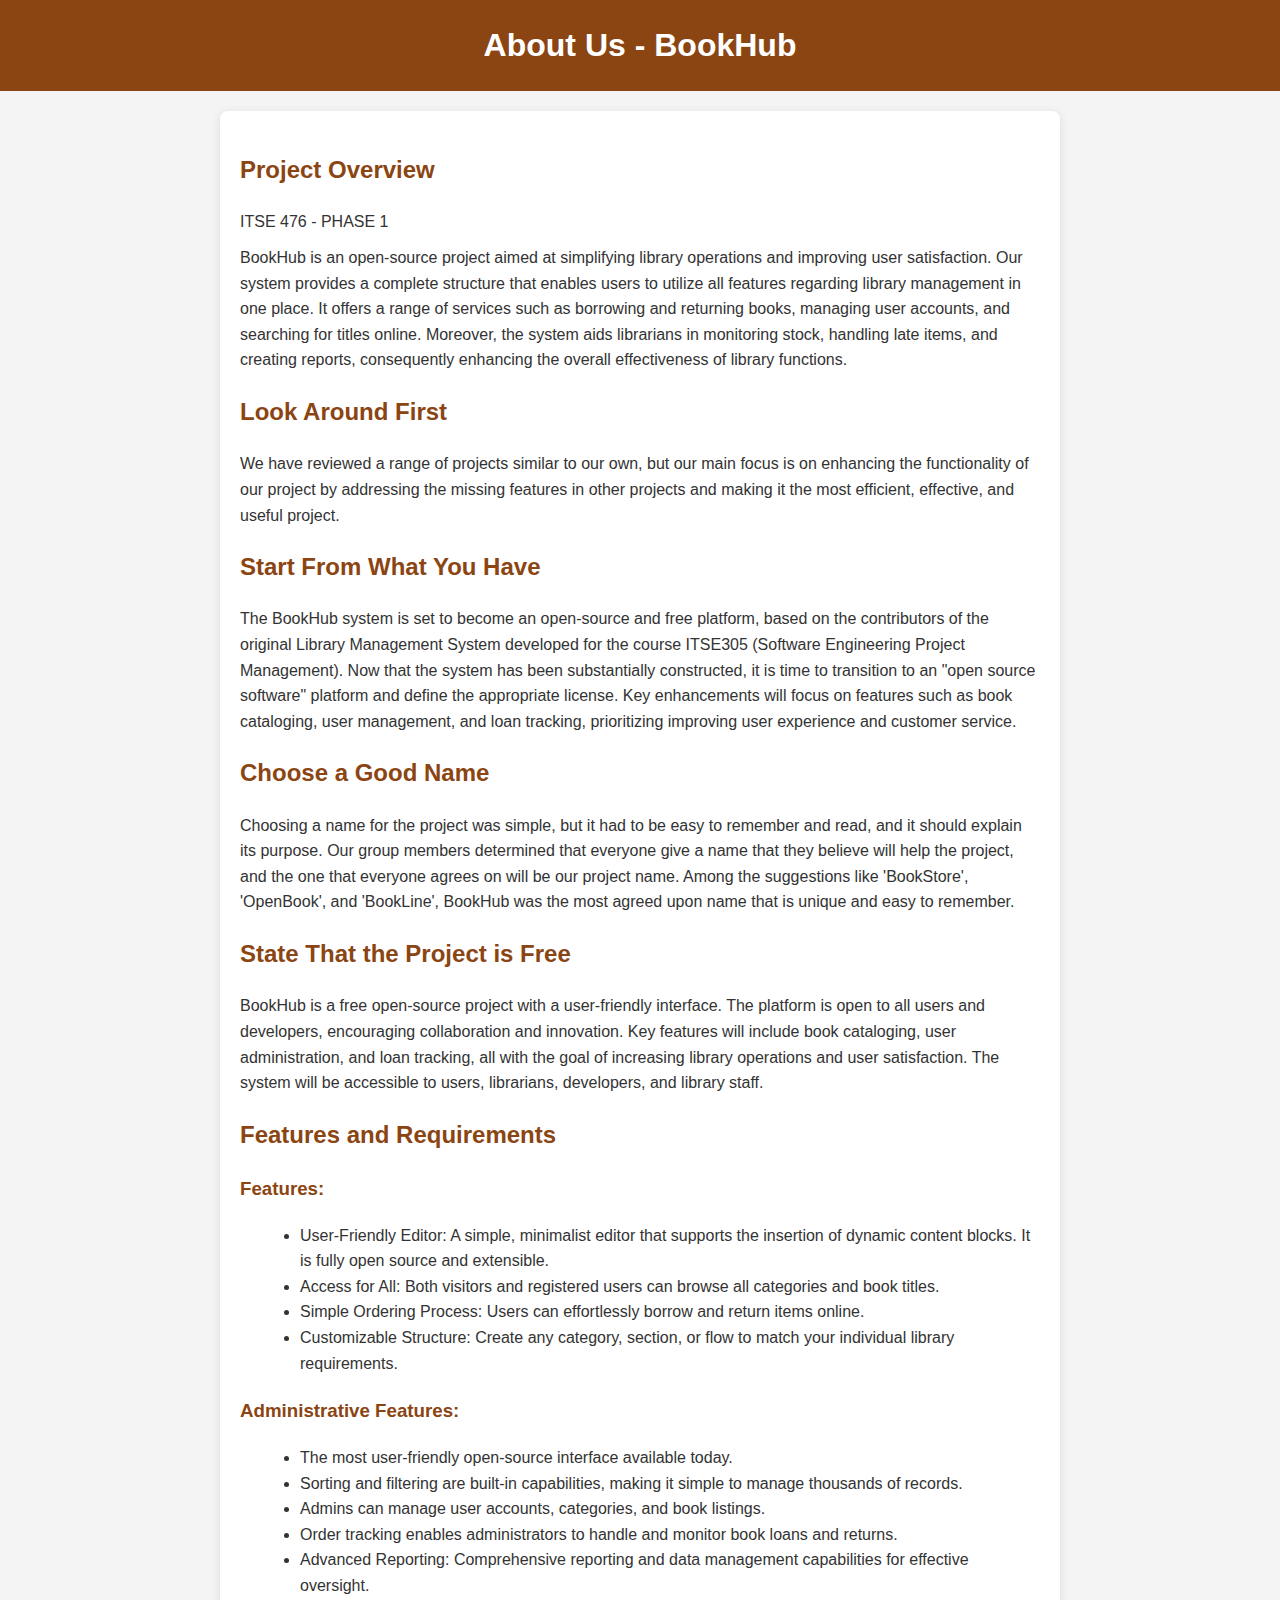
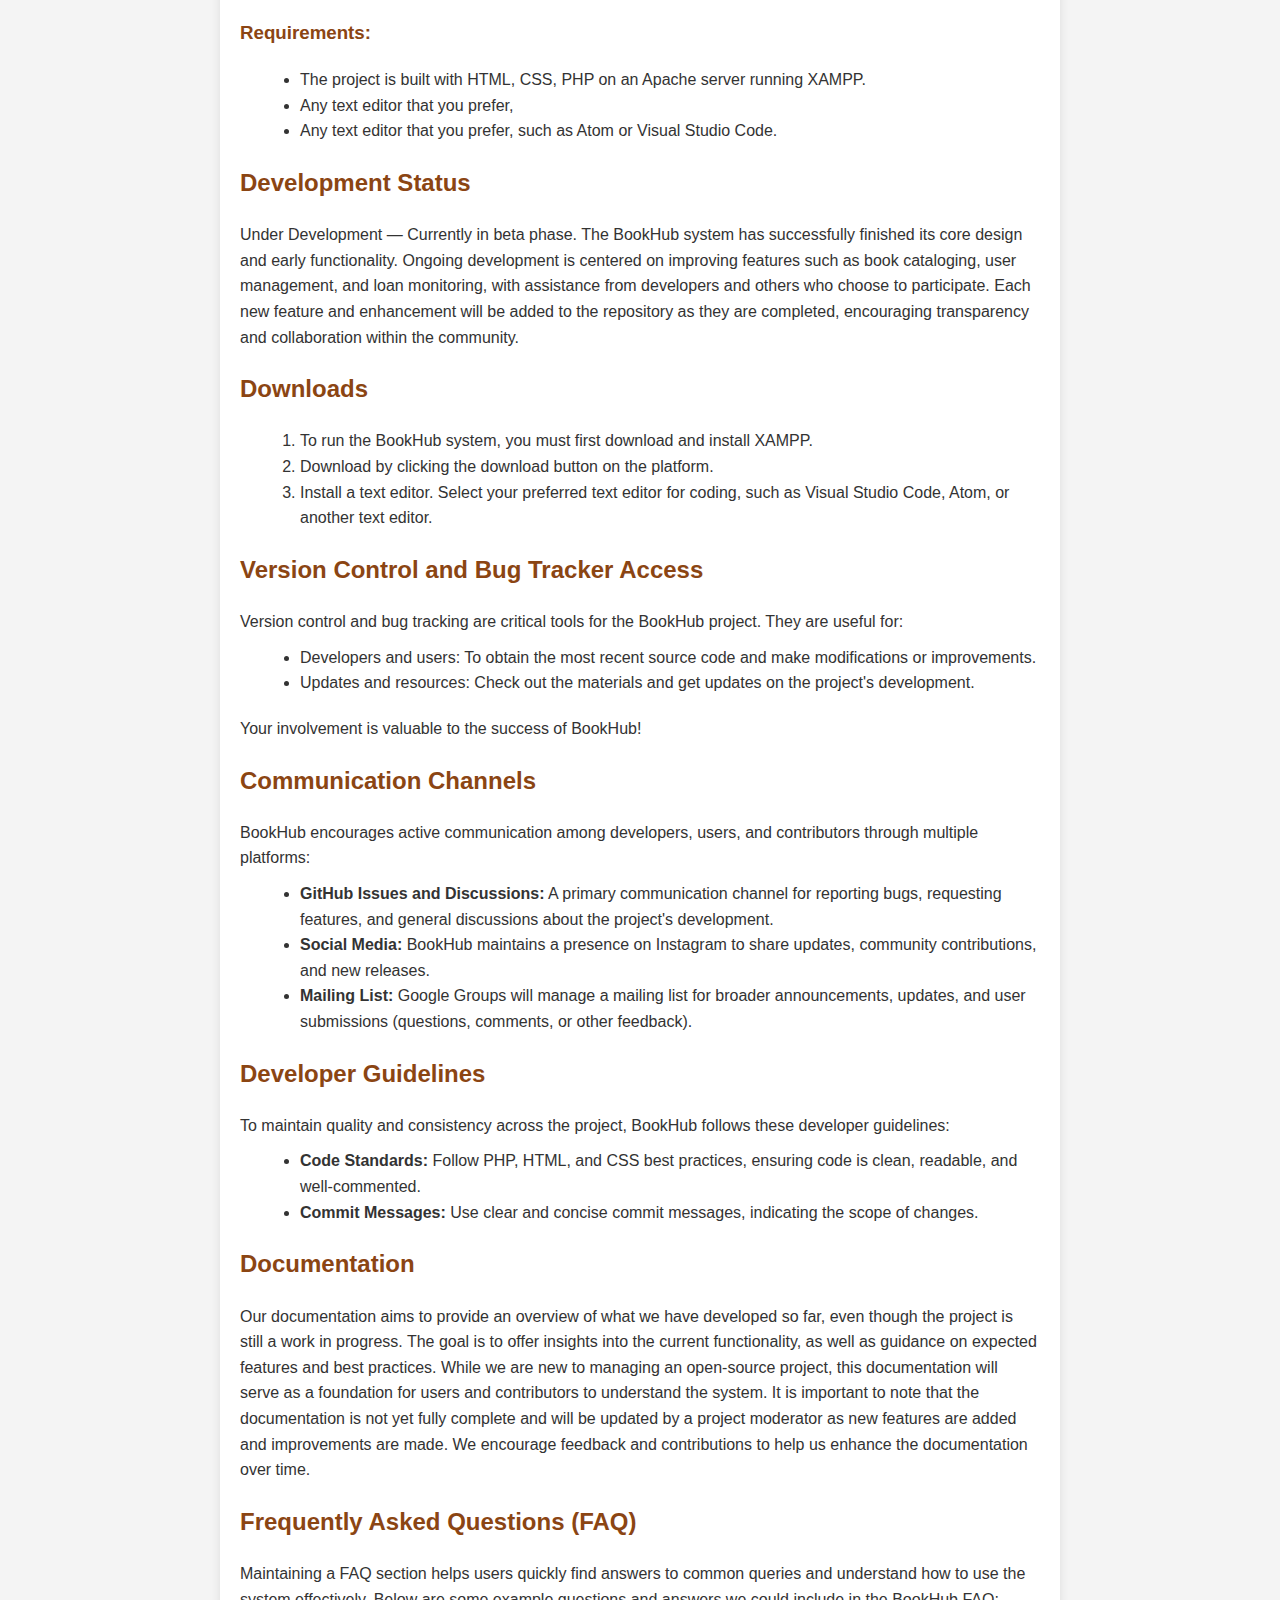
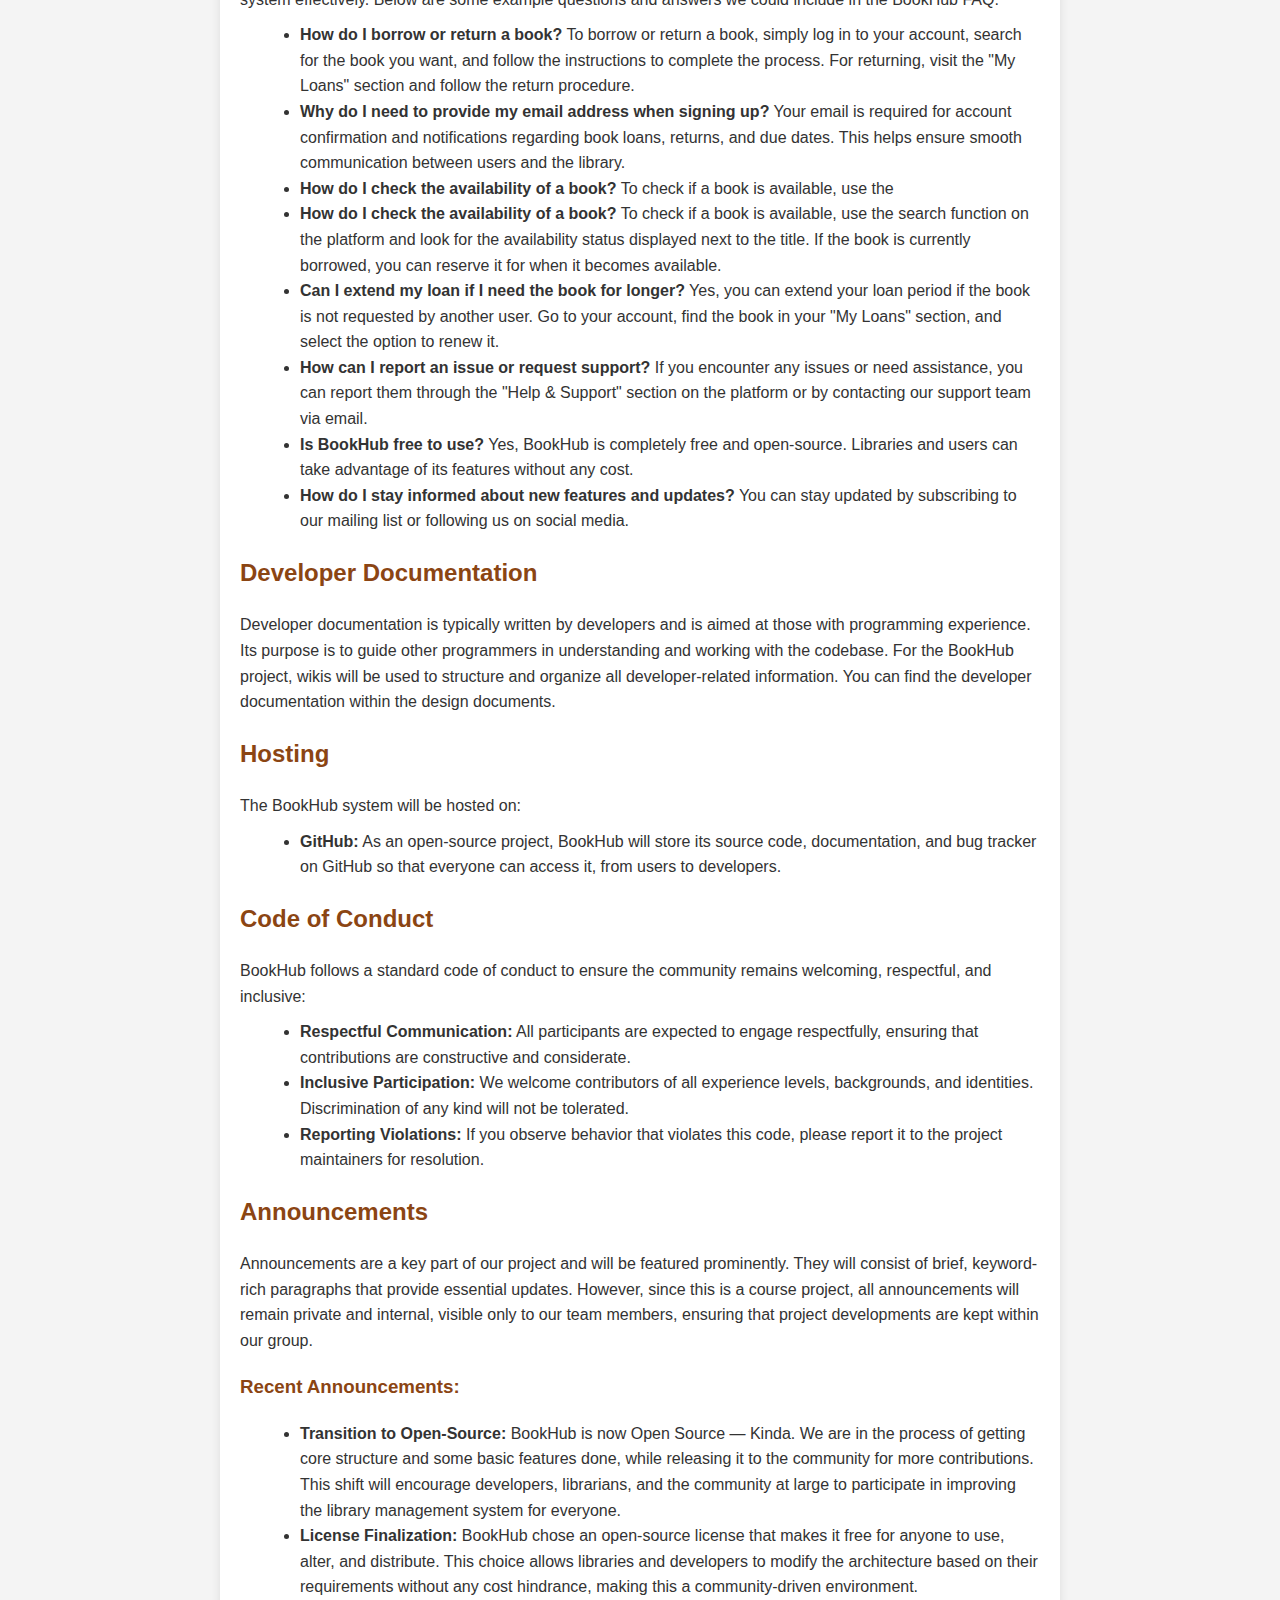
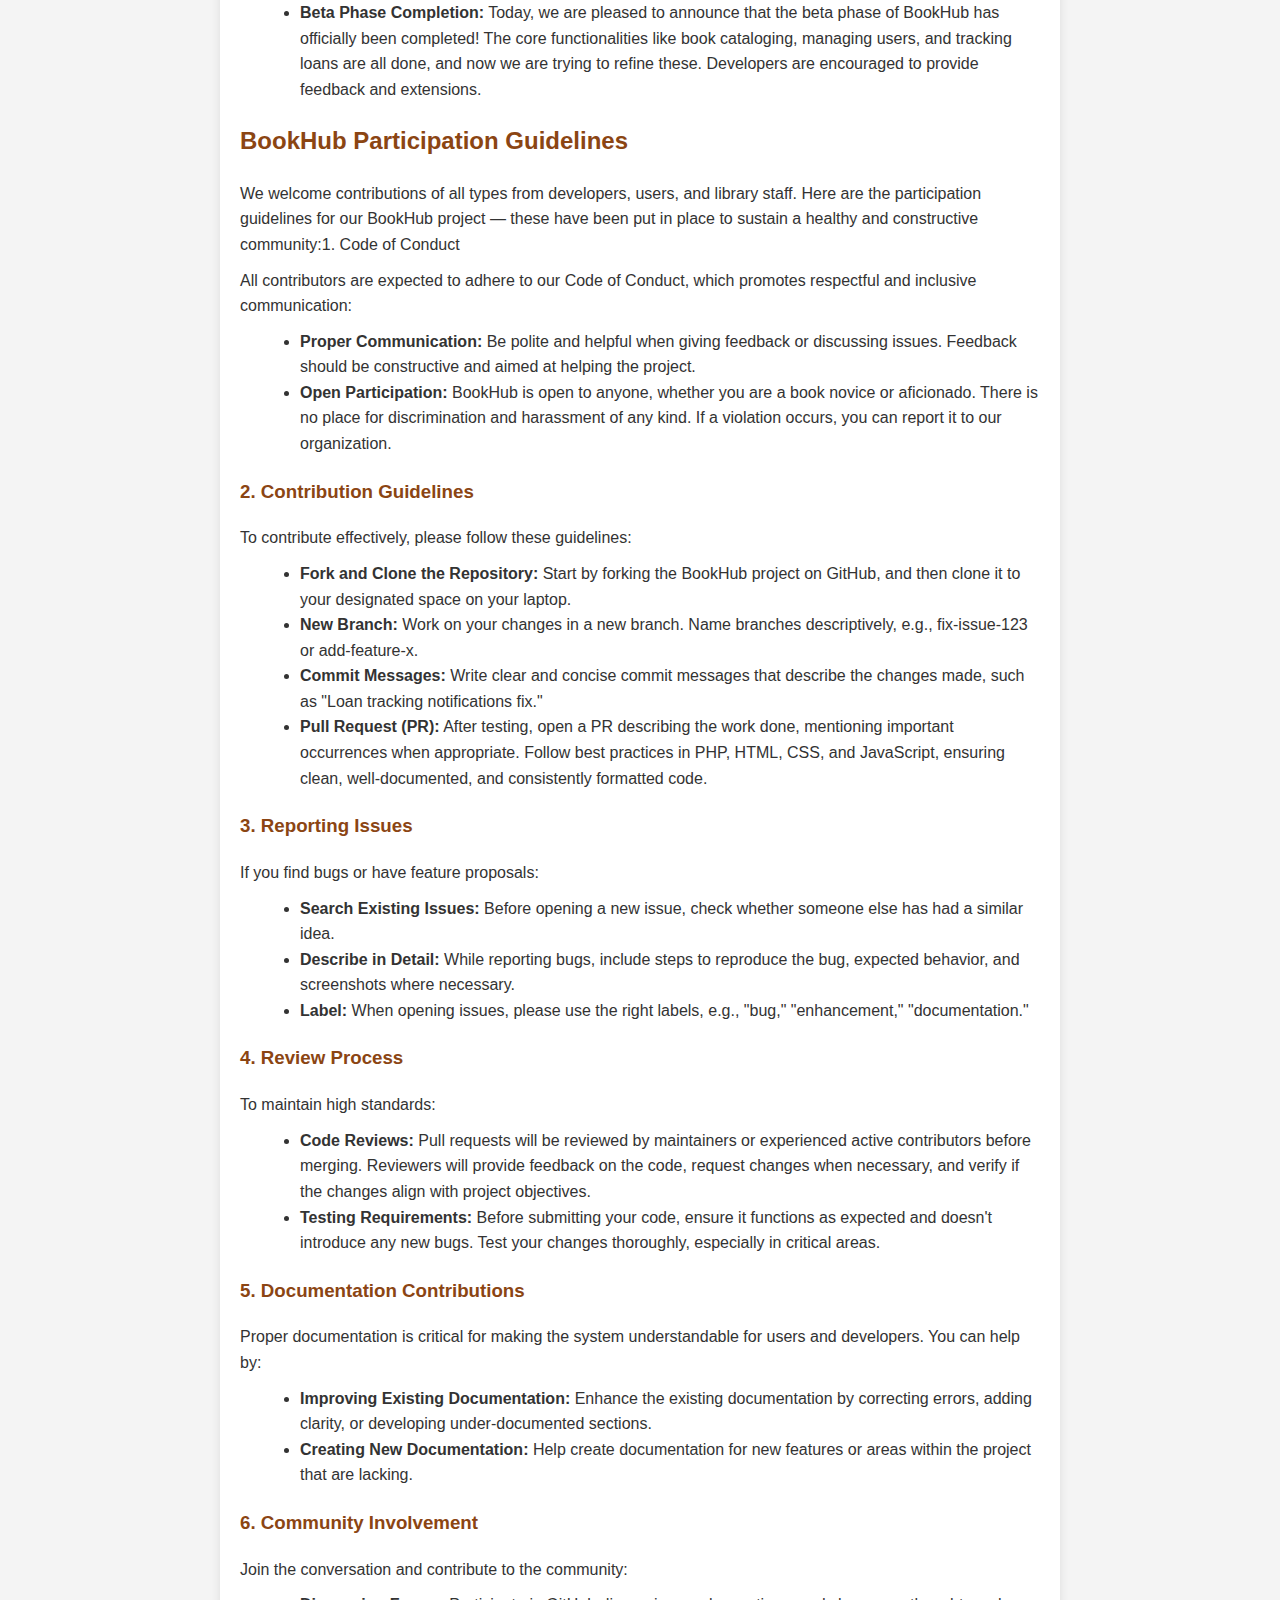
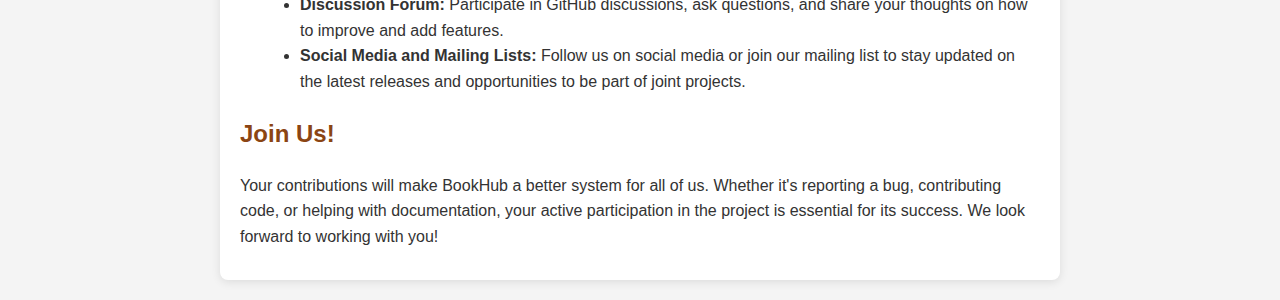
==== About-us.html @ 70c2a663 "anwar modifications 2" ====
<!DOCTYPE html>
<html lang="en">
<head>
    <meta charset="UTF-8">
    <meta name="viewport" content="width=device-width, initial-scale=1.0">
    <title>About Us - BookHub</title>
    <link rel="stylesheet" href="styles.css"> <!-- Link to your CSS file -->
</head>
<body>
    <style>/* General Styles */
        body {
            font-family: Arial, sans-serif;
            line-height: 1.6;
            margin: 0;
            padding: 0;
            background-color: #f4f4f4;
            color: #333;
        }
        
        header {
            background: #8B4513;
            color: #fff;
            padding: 20px 0;
            text-align: center;
        }
        
        h1 {
            margin: 0;
        }
        
        main {
            max-width: 800px;
            margin: 20px auto;
            padding: 20px;
            background: #fff;
            border-radius: 8px;
            box-shadow: 0 2px 10px rgba(0, 0, 0, 0.1);
        }
        
        h2 {
            color: #8B4513;
            margin-top: 20px;
        }
        
        h3 {
            color: #8B4513;
        }
        
        p {
            margin: 10px 0;
        }
        
        ul, ol {
            margin: 10px 0 20px 20px;
        }
        
        footer {
            text-align: center;
            padding: 10px 0;
            background:#8B4513;
            color: #fff;
            position: relative;
            bottom: 0;
            width: 100%;
        }
        
        footer a {
            color: #fff;
            text-decoration: underline;
        }
        
        /* Responsive Styles */
        @media (max-width: 600px) {
            main {
                padding: 10px;
            }
        
            h2 {
                font-size: 1.5em;
            }
        
            h3 {
                font-size: 1.2em;
            }
        }</style>
    <header>
        <h1>About Us - BookHub</h1>
    </header>

    <main>
        <section id="project-overview">
            <h2>Project Overview</h2>
            <p>ITSE 476 - PHASE 1</p>
            <p>BookHub is an open-source project aimed at simplifying library operations and improving user satisfaction. Our system provides a complete structure that enables users to utilize all features regarding library management in one place. It offers a range of services such as borrowing and returning books, managing user accounts, and searching for titles online. Moreover, the system aids librarians in monitoring stock, handling late items, and creating reports, consequently enhancing the overall effectiveness of library functions.</p>
        </section>

        <section id="look-around-first">
            <h2>Look Around First</h2>
            <p>We have reviewed a range of projects similar to our own, but our main focus is on enhancing the functionality of our project by addressing the missing features in other projects and making it the most efficient, effective, and useful project.</p>
        </section>

        <section id="start-from-what-you-have">
            <h2>Start From What You Have</h2>
            <p>The BookHub system is set to become an open-source and free platform, based on the contributors of the original Library Management System developed for the course ITSE305 (Software Engineering Project Management). Now that the system has been substantially constructed, it is time to transition to an "open source software" platform and define the appropriate license. Key enhancements will focus on features such as book cataloging, user management, and loan tracking, prioritizing improving user experience and customer service.</p>
        </section>

        <section id="choose-a-good-name">
            <h2>Choose a Good Name</h2>
            <p>Choosing a name for the project was simple, but it had to be easy to remember and read, and it should explain its purpose. Our group members determined that everyone give a name that they believe will help the project, and the one that everyone agrees on will be our project name. Among the suggestions like 'BookStore', 'OpenBook', and 'BookLine', BookHub was the most agreed upon name that is unique and easy to remember.</p>
        </section>

        <section id="state-that-the-project-is-free">
            <h2>State That the Project is Free</h2>
            <p>BookHub is a free open-source project with a user-friendly interface. The platform is open to all users and developers, encouraging collaboration and innovation. Key features will include book cataloging, user administration, and loan tracking, all with the goal of increasing library operations and user satisfaction. The system will be accessible to users, librarians, developers, and library staff.</p>
        </section>

        <section id="features-and-requirements">
            <h2>Features and Requirements</h2>
            <h3>Features:</h3>
            <ul>
                <li>User-Friendly Editor: A simple, minimalist editor that supports the insertion of dynamic content blocks. It is fully open source and extensible.</li>
                <li>Access for All: Both visitors and registered users can browse all categories and book titles.</li>
                <li>Simple Ordering Process: Users can effortlessly borrow and return items online.</li>
                <li>Customizable Structure: Create any category, section, or flow to match your individual library requirements.</li>
            </ul>
            <h3>Administrative Features:</h3>
            <ul>
                <li>The most user-friendly open-source interface available today.</li>
                <li>Sorting and filtering are built-in capabilities, making it simple to manage thousands of records.</li>
                <li>Admins can manage user accounts, categories, and book listings.</li>
                <li>Order tracking enables administrators to handle and monitor book loans and returns.</li>
                <li>Advanced Reporting: Comprehensive reporting and data management capabilities for effective oversight.</li>
            </ul>
            <h3>Requirements:</h3>
            <ul>
                <li>The project is built with HTML, CSS, PHP on an Apache server running XAMPP.</li>
                <li>Any text editor that you prefer,                <li>Any text editor that you prefer, such as Atom or Visual Studio Code.</li>
            </ul>
        </section>

        <section id="development-status">
            <h2>Development Status</h2>
            <p>Under Development — Currently in beta phase. The BookHub system has successfully finished its core design and early functionality. Ongoing development is centered on improving features such as book cataloging, user management, and loan monitoring, with assistance from developers and others who choose to participate. Each new feature and enhancement will be added to the repository as they are completed, encouraging transparency and collaboration within the community.</p>
        </section>

        <section id="downloads">
            <h2>Downloads</h2>
            <ol>
                <li>To run the BookHub system, you must first download and install XAMPP.</li>
                <li>Download by clicking the download button on the platform.</li>
                <li>Install a text editor. Select your preferred text editor for coding, such as Visual Studio Code, Atom, or another text editor.</li>
            </ol>
        </section>

        <section id="version-control-and-bug-tracker">
            <h2>Version Control and Bug Tracker Access</h2>
            <p>Version control and bug tracking are critical tools for the BookHub project. They are useful for:</p>
            <ul>
                <li>Developers and users: To obtain the most recent source code and make modifications or improvements.</li>
                <li>Updates and resources: Check out the materials and get updates on the project's development.</li>
            </ul>
            <p>Your involvement is valuable to the success of BookHub!</p>
        </section>

        <section id="communication-channels">
            <h2>Communication Channels</h2>
            <p>BookHub encourages active communication among developers, users, and contributors through multiple platforms:</p>
            <ul>
                <li><strong>GitHub Issues and Discussions:</strong> A primary communication channel for reporting bugs, requesting features, and general discussions about the project's development.</li>
                <li><strong>Social Media:</strong> BookHub maintains a presence on Instagram to share updates, community contributions, and new releases.</li>
                <li><strong>Mailing List:</strong> Google Groups will manage a mailing list for broader announcements, updates, and user submissions (questions, comments, or other feedback).</li>
            </ul>
        </section>

        <section id="developer-guidelines">
            <h2>Developer Guidelines</h2>
            <p>To maintain quality and consistency across the project, BookHub follows these developer guidelines:</p>
            <ul>
                <li><strong>Code Standards:</strong> Follow PHP, HTML, and CSS best practices, ensuring code is clean, readable, and well-commented.</li>
                <li><strong>Commit Messages:</strong> Use clear and concise commit messages, indicating the scope of changes.</li>
            </ul>
        </section>

        <section id="documentation">
            <h2>Documentation</h2>
            <p>Our documentation aims to provide an overview of what we have developed so far, even though the project is still a work in progress. The goal is to offer insights into the current functionality, as well as guidance on expected features and best practices. While we are new to managing an open-source project, this documentation will serve as a foundation for users and contributors to understand the system. It is important to note that the documentation is not yet fully complete and will be updated by a project moderator as new features are added and improvements are made. We encourage feedback and contributions to help us enhance the documentation over time.</p>
        </section>

        <section id="faq">
            <h2>Frequently Asked Questions (FAQ)</h2>
            <p>Maintaining a FAQ section helps users quickly find answers to common queries and understand how to use the system effectively. Below are some example questions and answers we could include in the BookHub FAQ:</p>
            <ul>
                <li><strong>How do I borrow or return a book?</strong> To borrow or return a book, simply log in to your account, search for the book you want, and follow the instructions to complete the process. For returning, visit the "My Loans" section and follow the return procedure.</li>
                <li><strong>Why do I need to provide my email address when signing up?</strong> Your email is required for account confirmation and notifications regarding book loans, returns, and due dates. This helps ensure smooth communication between users and the library.</li>
                <li><strong>How do I check the availability of a book?</strong> To check if a book is available, use the                <li><strong>How do I check the availability of a book?</strong> To check if a book is available, use the search function on the platform and look for the availability status displayed next to the title. If the book is currently borrowed, you can reserve it for when it becomes available.</li>
                <li><strong>Can I extend my loan if I need the book for longer?</strong> Yes, you can extend your loan period if the book is not requested by another user. Go to your account, find the book in your "My Loans" section, and select the option to renew it.</li>
                <li><strong>How can I report an issue or request support?</strong> If you encounter any issues or need assistance, you can report them through the "Help & Support" section on the platform or by contacting our support team via email.</li>
                <li><strong>Is BookHub free to use?</strong> Yes, BookHub is completely free and open-source. Libraries and users can take advantage of its features without any cost.</li>
                <li><strong>How do I stay informed about new features and updates?</strong> You can stay updated by subscribing to our mailing list or following us on social media.</li>
            </ul>
        </section>

        <section id="developer-documentation">
            <h2>Developer Documentation</h2>
            <p>Developer documentation is typically written by developers and is aimed at those with programming experience. Its purpose is to guide other programmers in understanding and working with the codebase. For the BookHub project, wikis will be used to structure and organize all developer-related information. You can find the developer documentation within the design documents.</p>
        </section>

        <section id="hosting">
            <h2>Hosting</h2>
            <p>The BookHub system will be hosted on:</p>
            <ul>
                <li><strong>GitHub:</strong> As an open-source project, BookHub will store its source code, documentation, and bug tracker on GitHub so that everyone can access it, from users to developers.</li>
            </ul>
        </section>

        <section id="code-of-conduct">
            <h2>Code of Conduct</h2>
            <p>BookHub follows a standard code of conduct to ensure the community remains welcoming, respectful, and inclusive:</p>
            <ul>
                <li><strong>Respectful Communication:</strong> All participants are expected to engage respectfully, ensuring that contributions are constructive and considerate.</li>
                <li><strong>Inclusive Participation:</strong> We welcome contributors of all experience levels, backgrounds, and identities. Discrimination of any kind will not be tolerated.</li>
                <li><strong>Reporting Violations:</strong> If you observe behavior that violates this code, please report it to the project maintainers for resolution.</li>
            </ul>
        </section>

        <section id="announcements">
            <h2>Announcements</h2>
            <p>Announcements are a key part of our project and will be featured prominently. They will consist of brief, keyword-rich paragraphs that provide essential updates. However, since this is a course project, all announcements will remain private and internal, visible only to our team members, ensuring that project developments are kept within our group.</p>
            <h3>Recent Announcements:</h3>
            <ul>
                <li><strong>Transition to Open-Source:</strong> BookHub is now Open Source — Kinda. We are in the process of getting core structure and some basic features done, while releasing it to the community for more contributions. This shift will encourage developers, librarians, and the community at large to participate in improving the library management system for everyone.</li>
                <li><strong>License Finalization:</strong> BookHub chose an open-source license that makes it free for anyone to use, alter, and distribute. This choice allows libraries and developers to modify the architecture based on their requirements without any cost hindrance, making this a community-driven environment.</li>
                <li><strong>Beta Phase Completion:</strong> Today, we are pleased to announce that the beta phase of BookHub has officially been completed! The core functionalities like book cataloging, managing users, and tracking loans are all done, and now we are trying to refine these. Developers are encouraged to provide feedback and extensions.</li>
            </ul>
        </section>

        <section id="participation-guidelines">
            <h2>BookHub Participation Guidelines</h2>
            <p>We welcome contributions of all types from developers, users, and library staff. Here are the participation guidelines for our BookHub project — these have been put in place to sustain a healthy and constructive community:</s            <h3>1. Code of Conduct</h3>
                <p>All contributors are expected to adhere to our Code of Conduct, which promotes respectful and inclusive communication:</p>
                <ul>
                    <li><strong>Proper Communication:</strong> Be polite and helpful when giving feedback or discussing issues. Feedback should be constructive and aimed at helping the project.</li>
                    <li><strong>Open Participation:</strong> BookHub is open to anyone, whether you are a book novice or aficionado. There is no place for discrimination and harassment of any kind. If a violation occurs, you can report it to our organization.</li>
                </ul>
    
                <h3>2. Contribution Guidelines</h3>
                <p>To contribute effectively, please follow these guidelines:</p>
                <ul>
                    <li><strong>Fork and Clone the Repository:</strong> Start by forking the BookHub project on GitHub, and then clone it to your designated space on your laptop.</li>
                    <li><strong>New Branch:</strong> Work on your changes in a new branch. Name branches descriptively, e.g., fix-issue-123 or add-feature-x.</li>
                    <li><strong>Commit Messages:</strong> Write clear and concise commit messages that describe the changes made, such as "Loan tracking notifications fix."</li>
                    <li><strong>Pull Request (PR):</strong> After testing, open a PR describing the work done, mentioning important occurrences when appropriate. Follow best practices in PHP, HTML, CSS, and JavaScript, ensuring clean, well-documented, and consistently formatted code.</li>
                </ul>
    
                <h3>3. Reporting Issues</h3>
                <p>If you find bugs or have feature proposals:</p>
                <ul>
                    <li><strong>Search Existing Issues:</strong> Before opening a new issue, check whether someone else has had a similar idea.</li>
                    <li><strong>Describe in Detail:</strong> While reporting bugs, include steps to reproduce the bug, expected behavior, and screenshots where necessary.</li>
                    <li><strong>Label:</strong> When opening issues, please use the right labels, e.g., "bug," "enhancement," "documentation."</li>
                </ul>
    
                <h3>4. Review Process</h3>
                <p>To maintain high standards:</p>
                <ul>
                    <li><strong>Code Reviews:</strong> Pull requests will be reviewed by maintainers or experienced active contributors before merging. Reviewers will provide feedback on the code, request changes when necessary, and verify if the changes align with project objectives.</li>
                    <li><strong>Testing Requirements:</strong> Before submitting your code, ensure it functions as expected and doesn't introduce any new bugs. Test your changes thoroughly, especially in critical areas.</li>
                </ul>
    
                <h3>5. Documentation Contributions</h3>
                <p>Proper documentation is critical for making the system understandable for users and developers. You can help by:</p>
                <ul>
                    <li><strong>Improving Existing Documentation:</strong> Enhance the existing documentation by correcting errors, adding clarity, or developing under-documented sections.</li>
                    <li><strong>Creating New Documentation:</strong> Help create documentation for new features or areas within the project that are lacking.</li>
                </ul>
    
                <h3>6. Community Involvement</h3>
                <p>Join the conversation and contribute to the community:</p>
                <ul>
                    <li><strong>Discussion Forum:</strong> Participate in GitHub discussions, ask questions, and share your thoughts on how to improve and add features.</li>
                    <li><strong>Social Media and Mailing Lists:</strong> Follow us on social media or join our mailing list to stay updated on the latest releases and opportunities to be part of joint projects.</li>
                </ul>
            </section>
    
            <section id="conclusion">
                <h2>Join Us!</h2>
                <p>Your contributions will make BookHub a better system for all of us. Whether it's reporting a bug, contributing code, or helping with documentation, your active participation in the project is essential for its success. We look forward to working with you!</p>
            </section>
        </main>
    
       
    </body>
    </html>
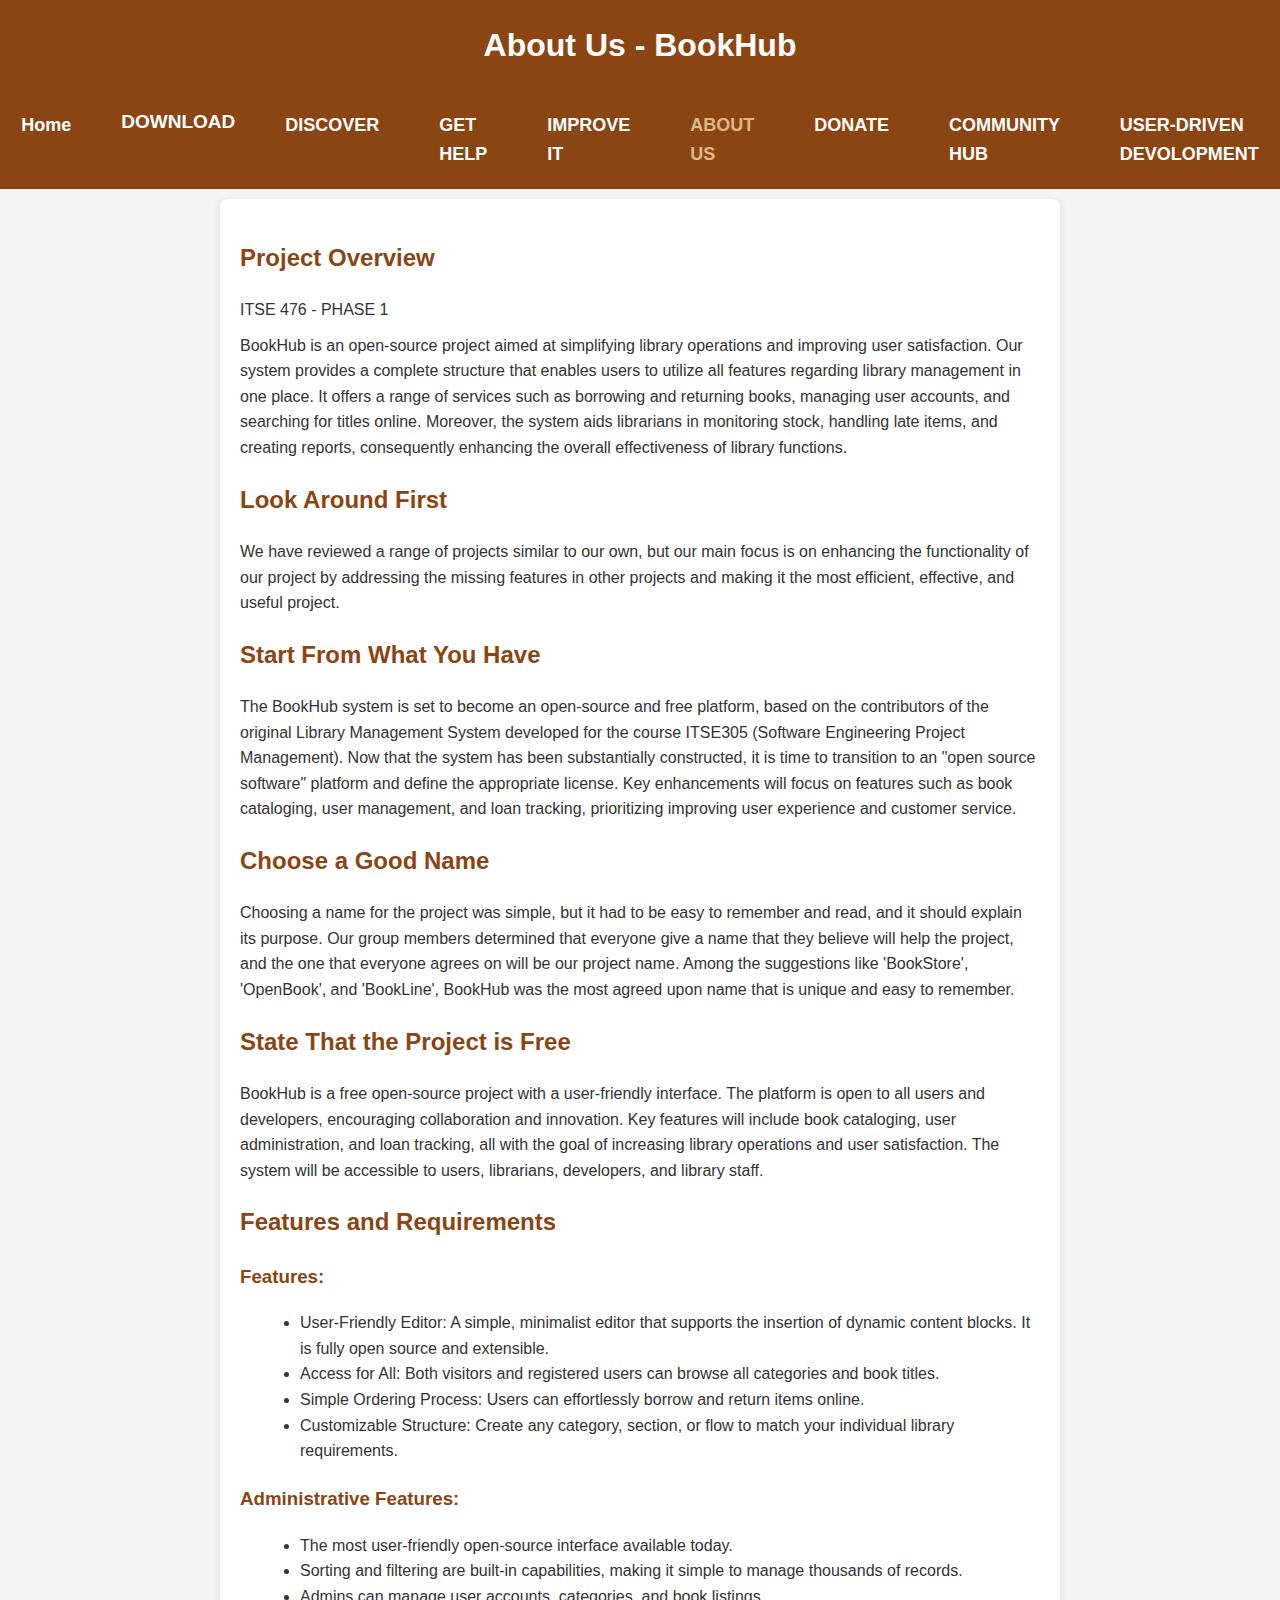
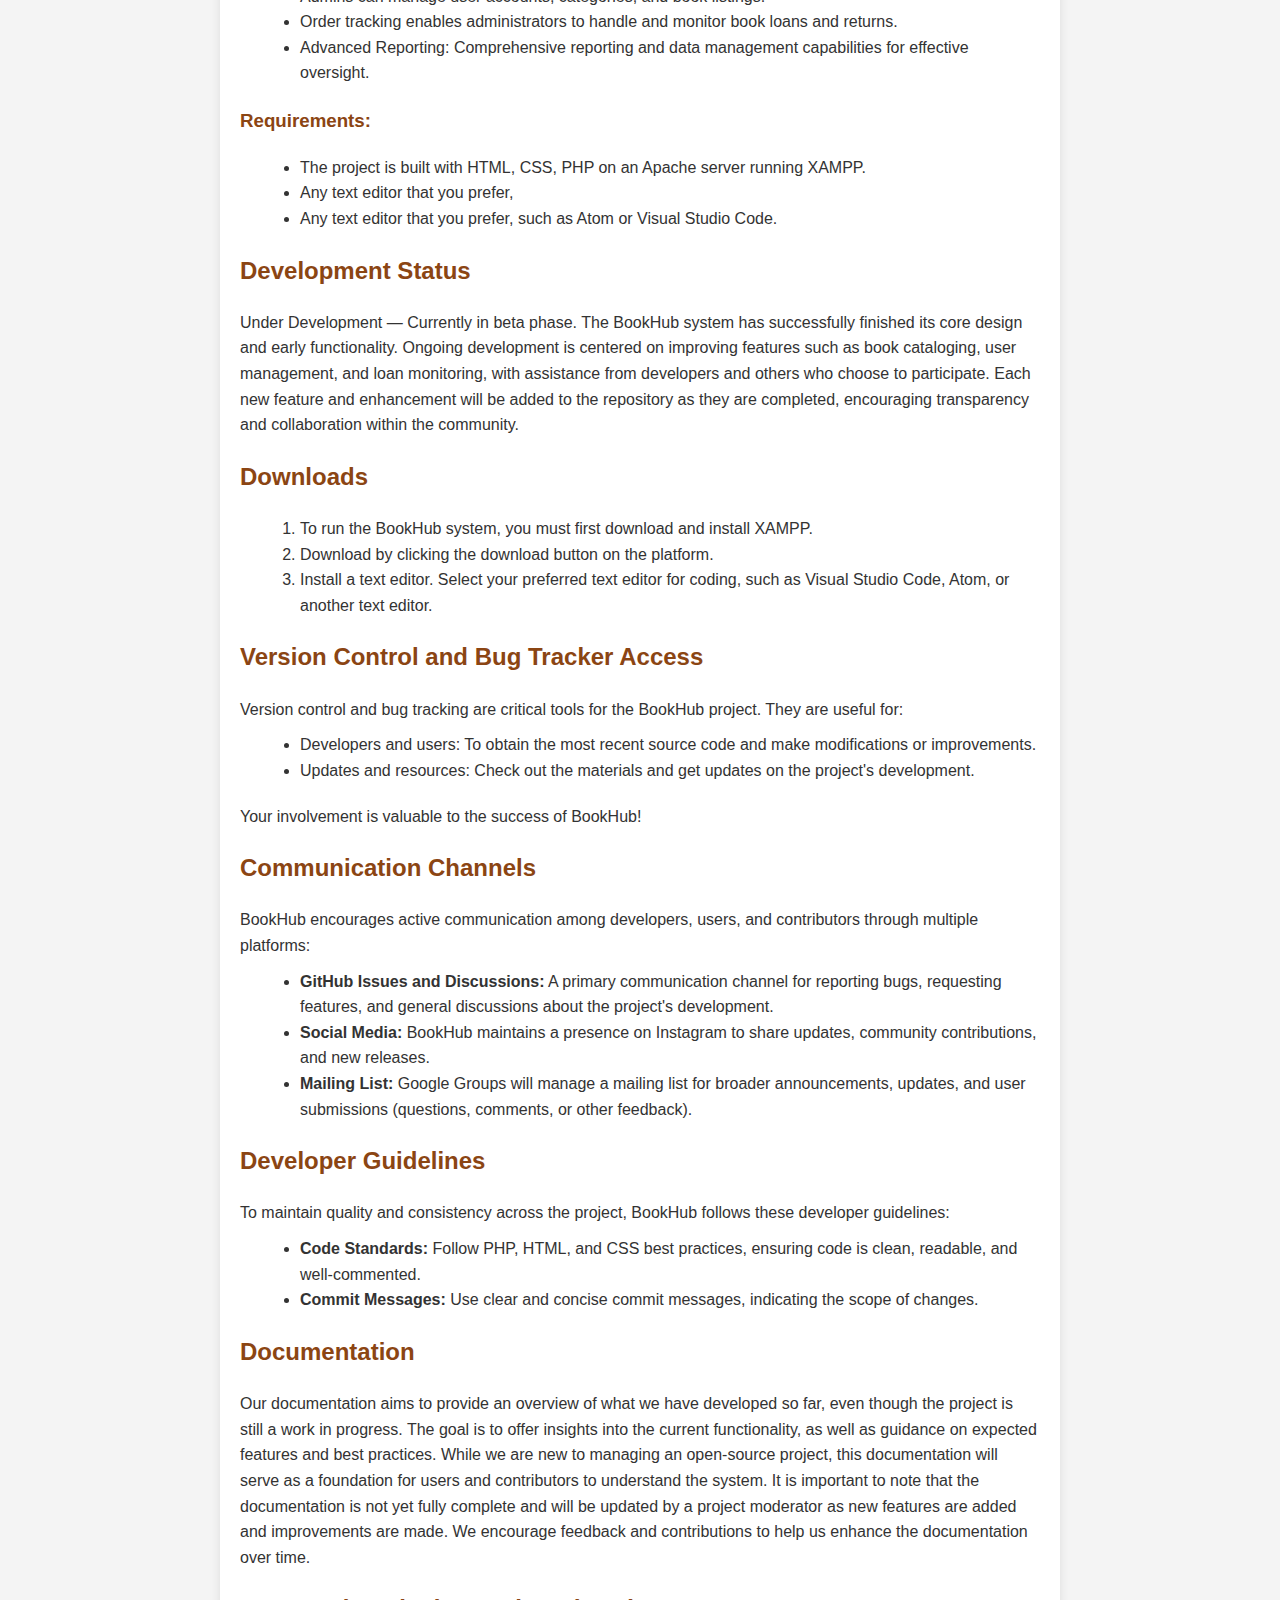
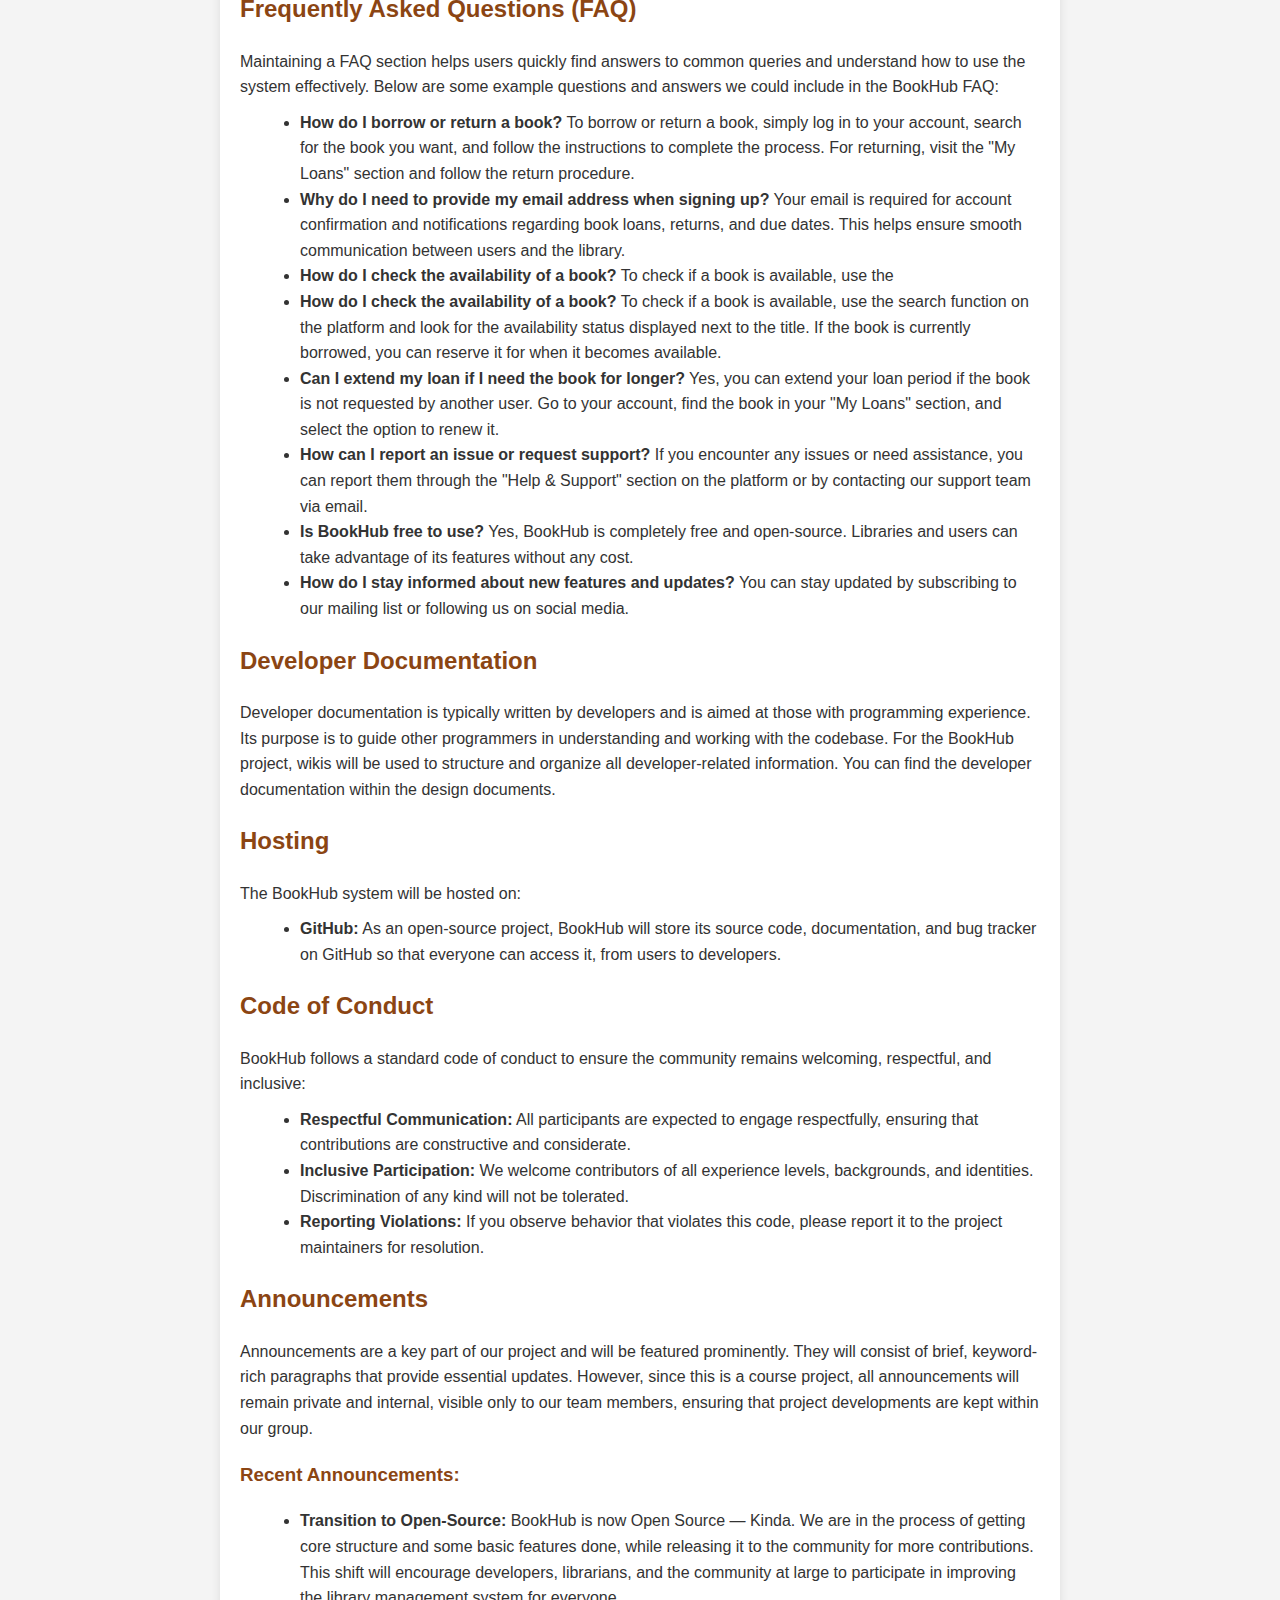
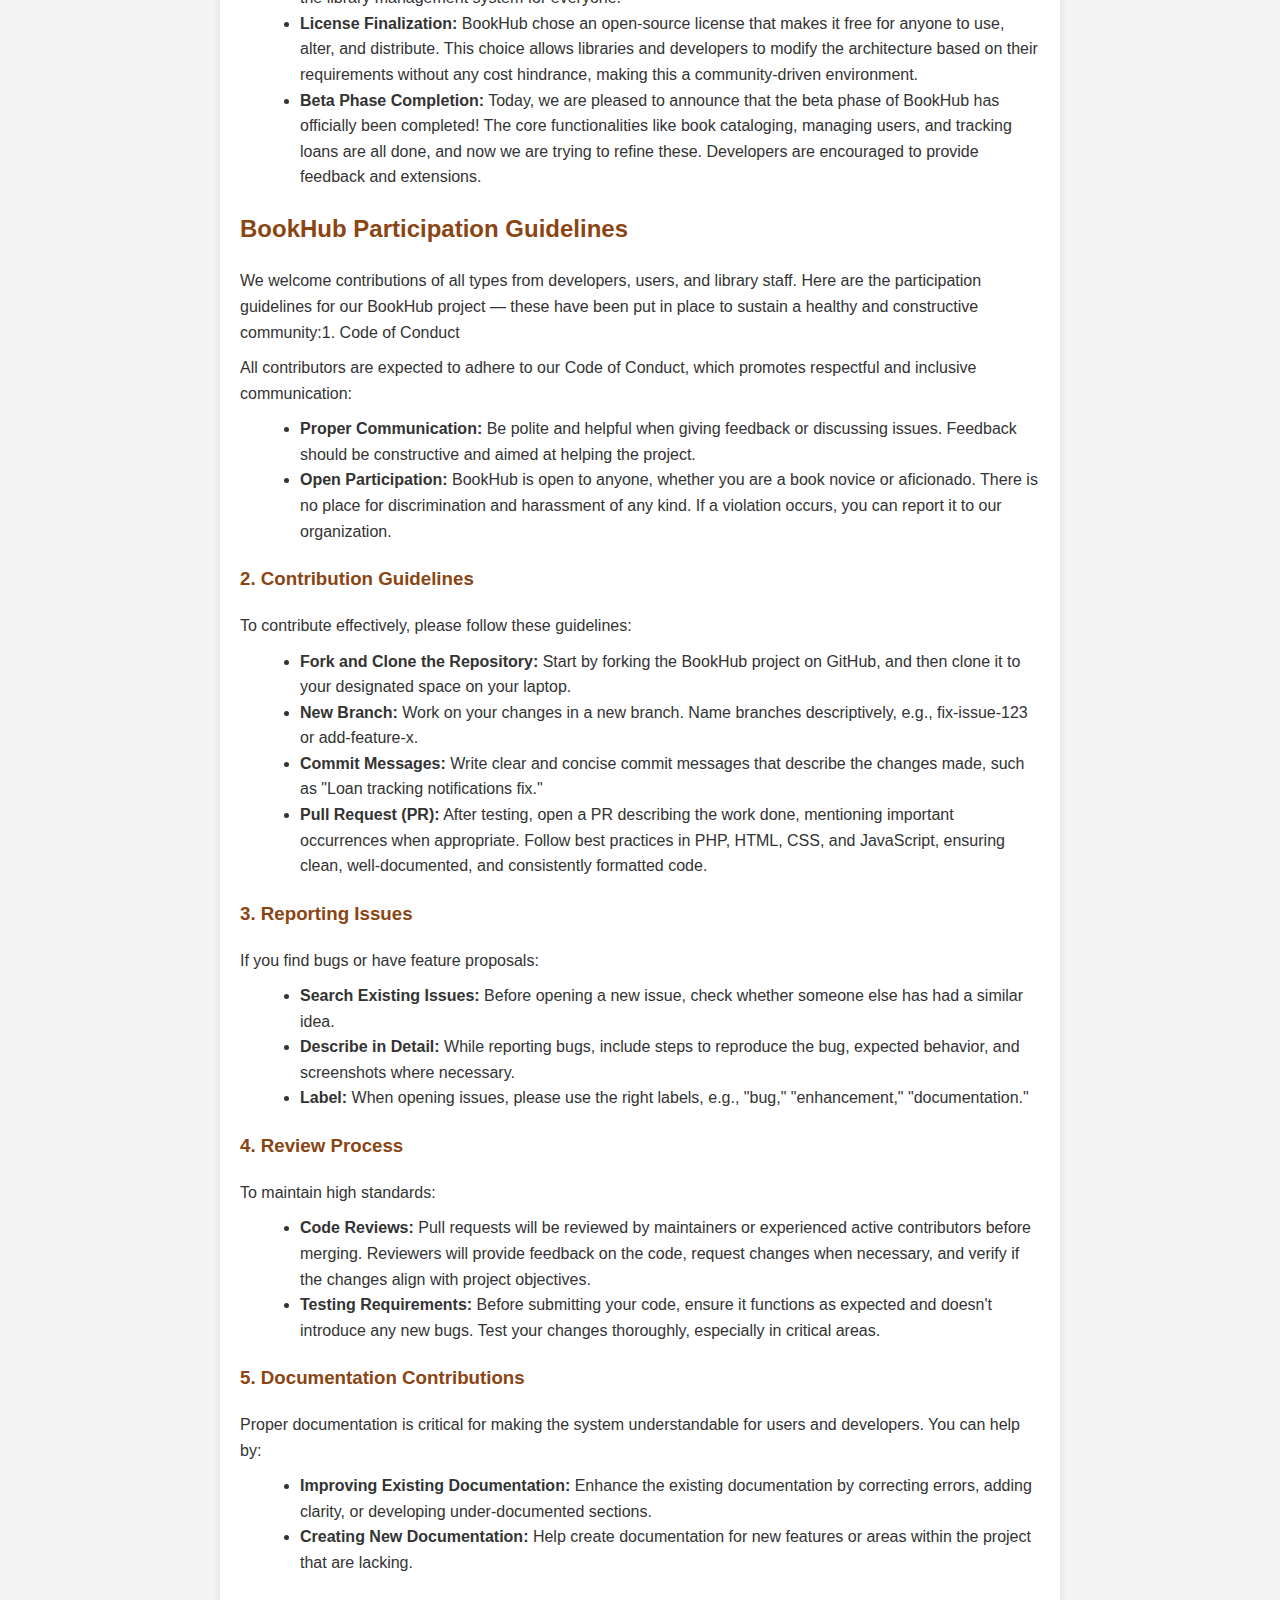
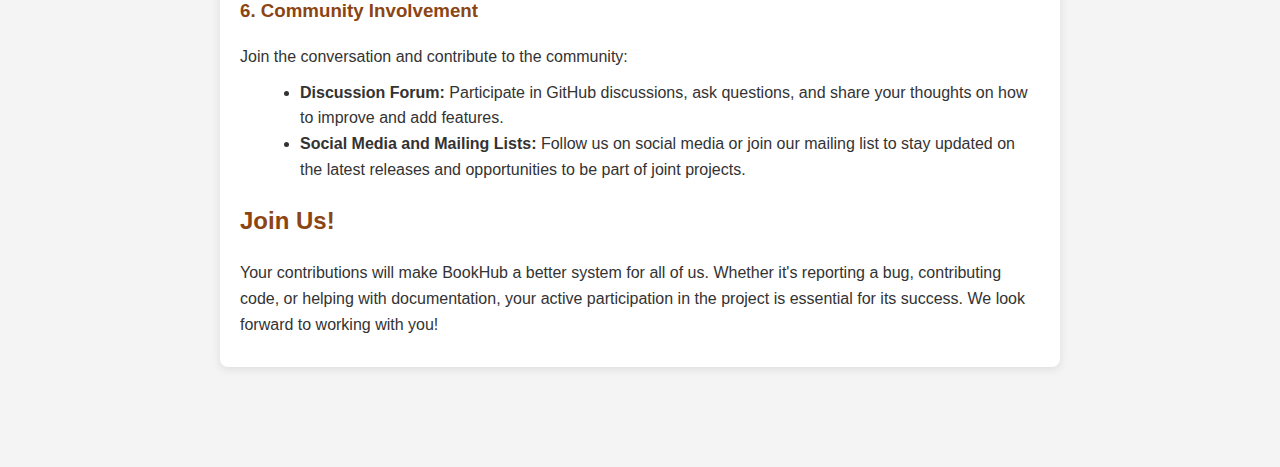
==== commit 3bd511c8: "Unifying Pages and some style modifications + Adding the source code for BookHub" ====
--- a/About-us.html
+++ b/About-us.html
@@ -23,6 +23,62 @@
             padding: 20px 0;
             text-align: center;
         }
+
+        nav {
+            background-color: #8B4513;
+            display: flex;
+            justify-content: center;
+            padding: 10px 0;
+            margin-bottom: -90px;
+        }
+
+        nav a, .dropbtn {
+            color: white;
+            text-decoration: none;
+            margin: 0 15px;
+            font-size: 18px;
+            font-weight: 600;
+            padding: 10px 15px;
+            border-radius: 5px;
+            transition: background-color 0.3s, color 0.3s;
+        }
+
+        nav a:hover, .dropdown:hover {
+            background-color: #A0522D;
+            color: white; 
+        }
+
+        .dropdown {
+            color: #8B4513;
+            position: relative;
+            display: inline-block;
+        }
+
+        .dropdown-content {
+            display: none;
+            position: absolute;
+            min-width: 160px;
+            background-color: #fff;
+            box-shadow: 0 2px 8px rgba(0, 0, 0, 0.2);
+            z-index: 1;
+            border-radius: 5px;
+        }
+
+        .dropdown:hover .dropdown-content {
+            display: block; 
+        }
+
+        .dropdown-content a {
+            color: #8B4513;
+            padding: 12px 16px;
+            text-decoration: none;
+            display: block;
+            transition: background-color 0.3s ease;
+        }
+
+        .dropdown-content a:hover {
+            background-color: #f1f1f1; /* Light grey on hover */
+        }
         
         h1 {
             margin: 0;
@@ -30,7 +86,7 @@
         
         main {
             max-width: 800px;
-            margin: 20px auto;
+            margin: 100px auto;
             padding: 20px;
             background: #fff;
             border-radius: 8px;
@@ -87,6 +143,27 @@
         <h1>About Us - BookHub</h1>
     </header>
 
+    <nav style="background-color: #8B4513; color: white;">
+        
+        <a href="index.html">Home</a>
+        <div class="dropdown">
+            <button style="background-color: transparent; border: none;  font-weight: bold; color: white; font-size: 19px; padding: 10px 20px; cursor: pointer;">DOWNLOAD</button>
+
+            <div class="dropdown-content">
+                <a href="#">Download for Windows</a>
+                <a href="#">Download for Mac</a>
+                <a href="#">Download for Linux</a>
+            </div>
+        </div>    
+        <a href="Discover.html">DISCOVER</a>
+        <a href="Get-Help.html">GET HELP</a>
+        <a href="improve -it.html" >IMPROVE IT</a>
+        <a href="About-us.html" style="color: burlywood">ABOUT US</a>
+        <a href="Donate.html">DONATE</a>
+        <a href="community-hub.html">COMMUNITY HUB</a>
+        <a href="User-Driven Development.html">USER-DRIVEN DEVOLOPMENT</a>
+    </nav>
+
     <main>
         <section id="project-overview">
             <h2>Project Overview</h2>
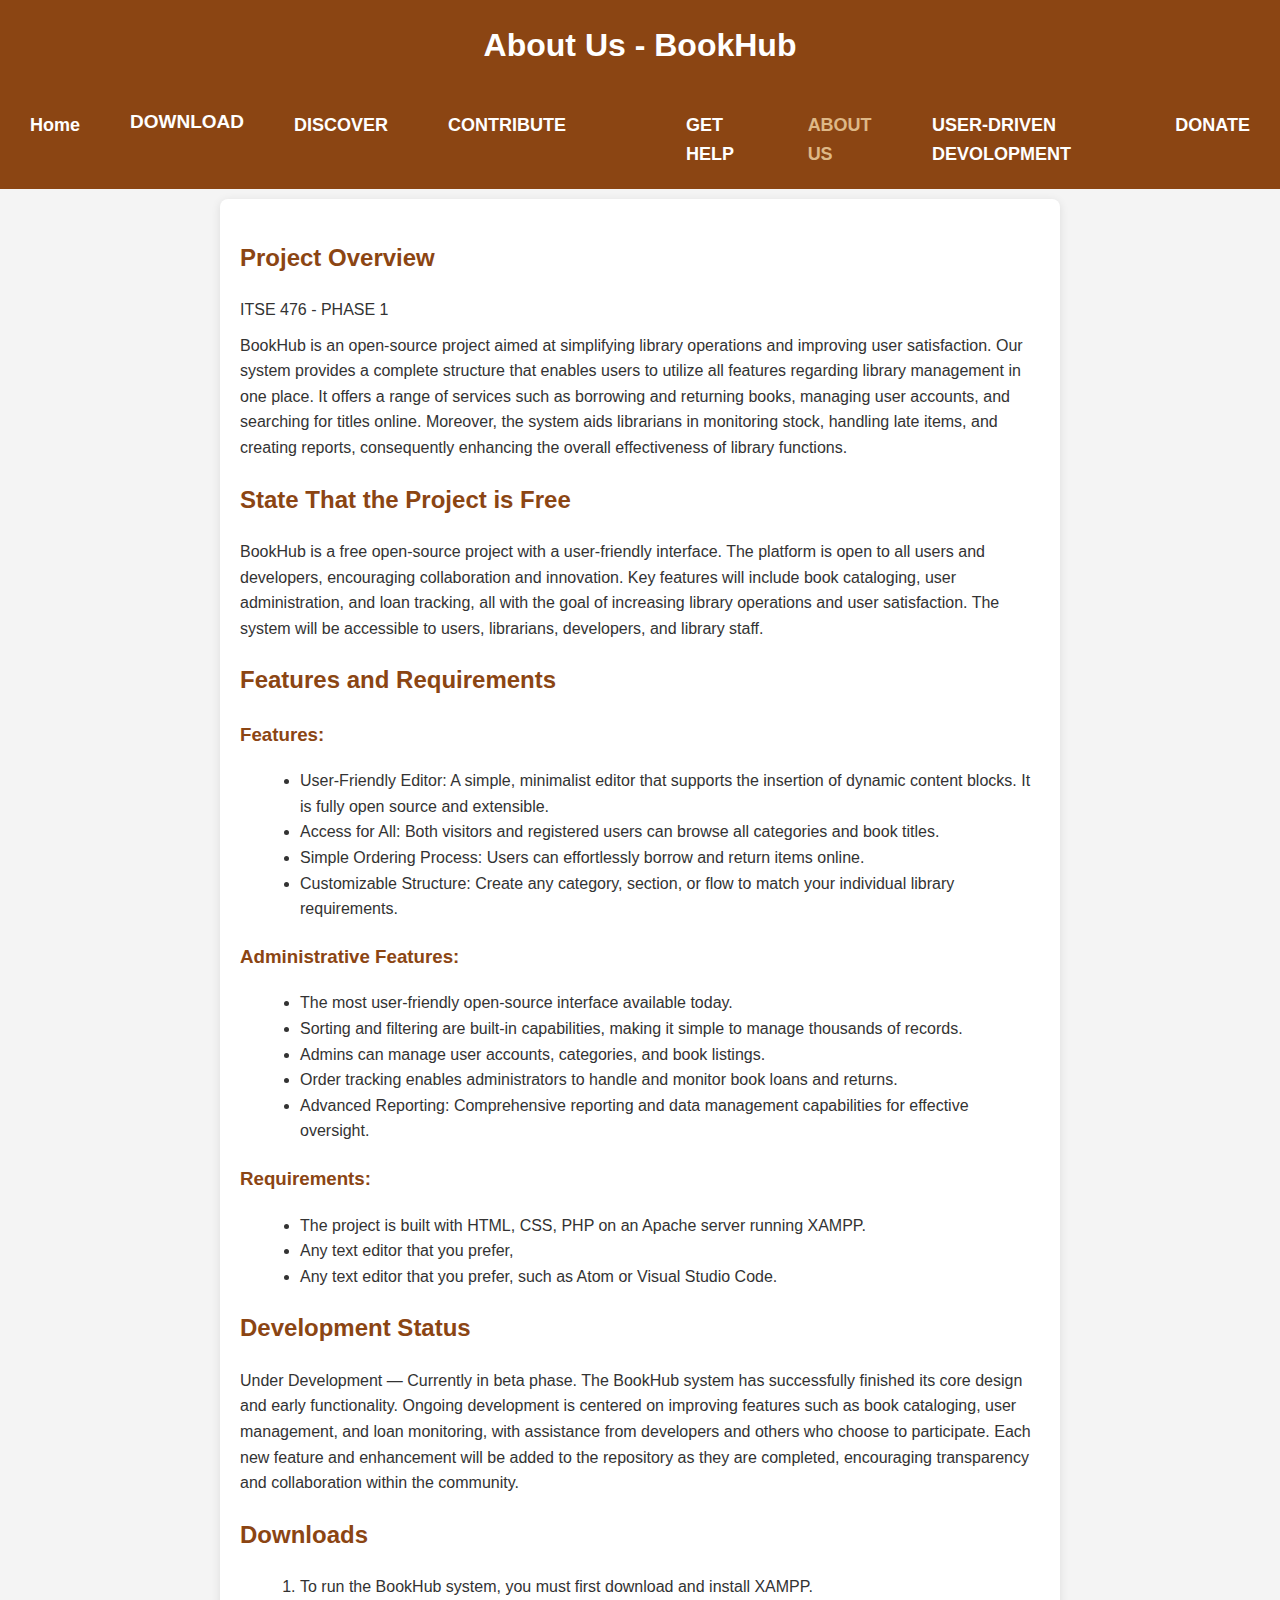
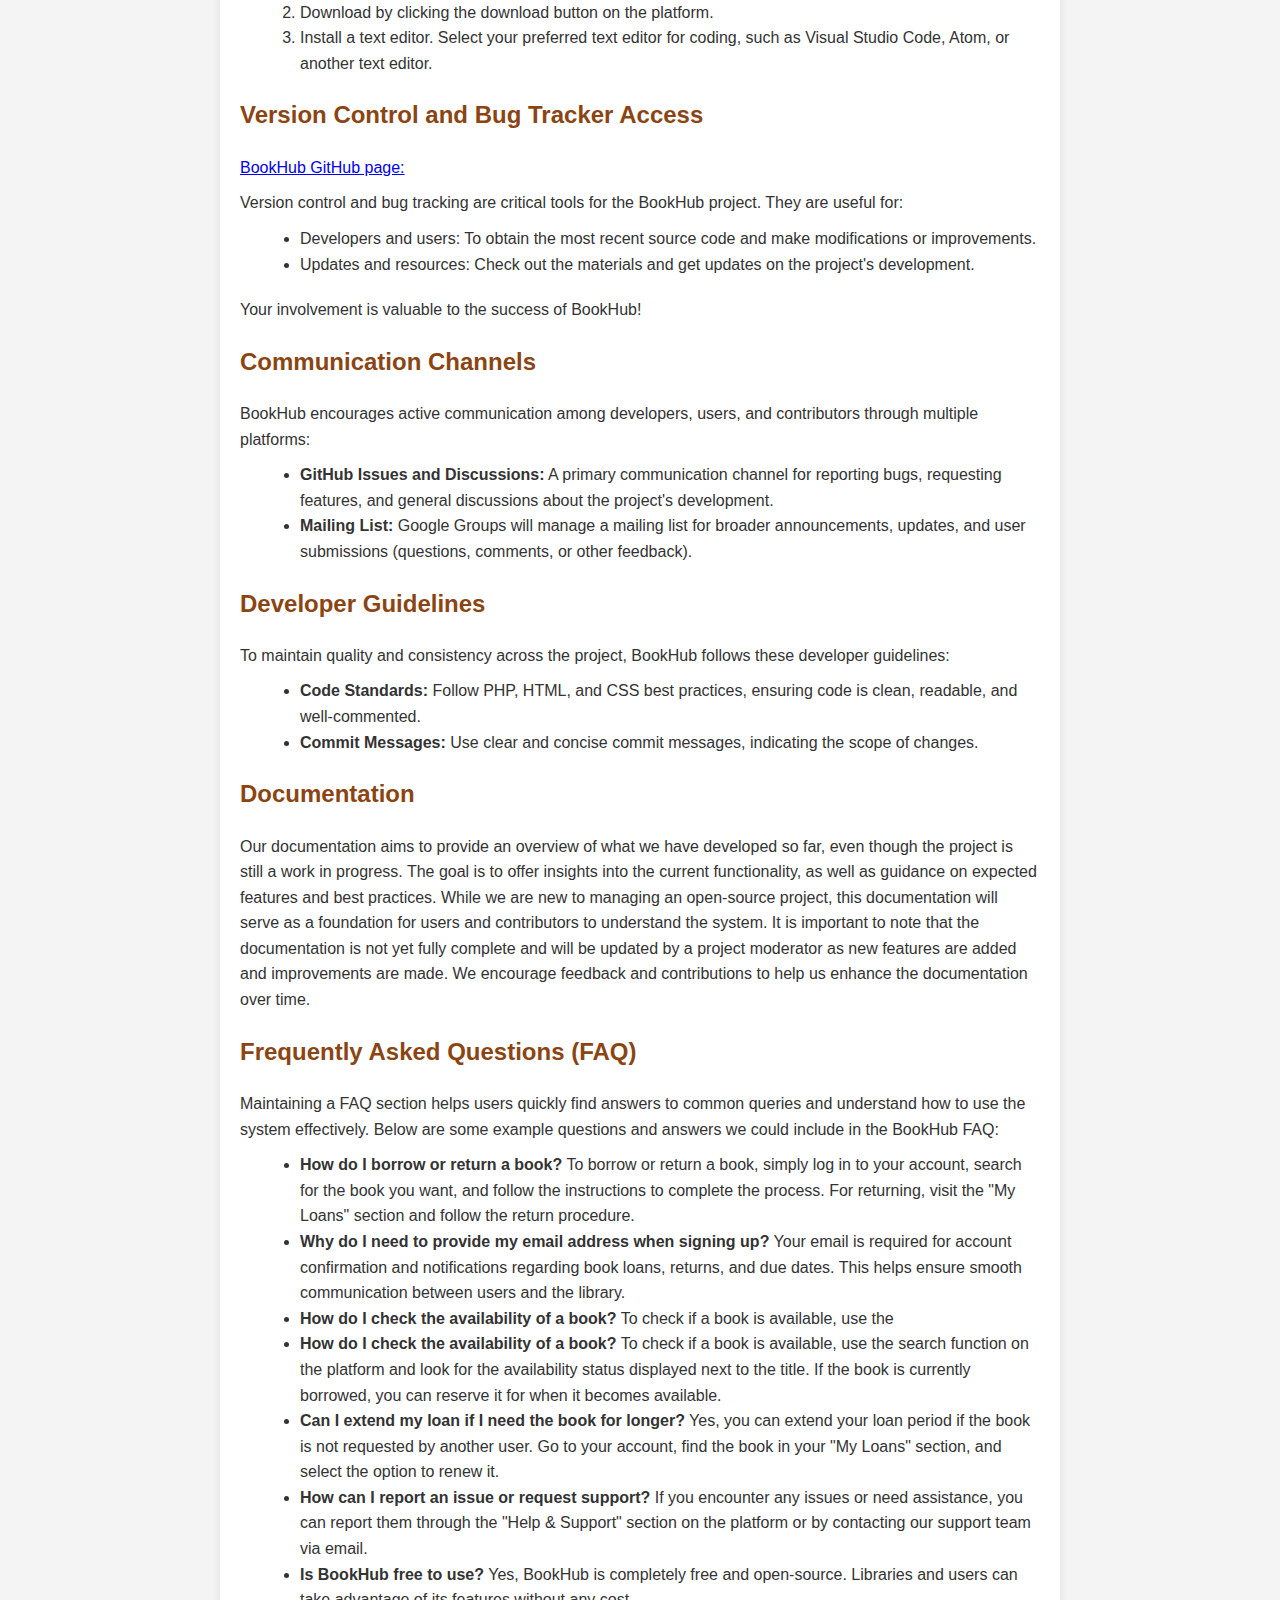
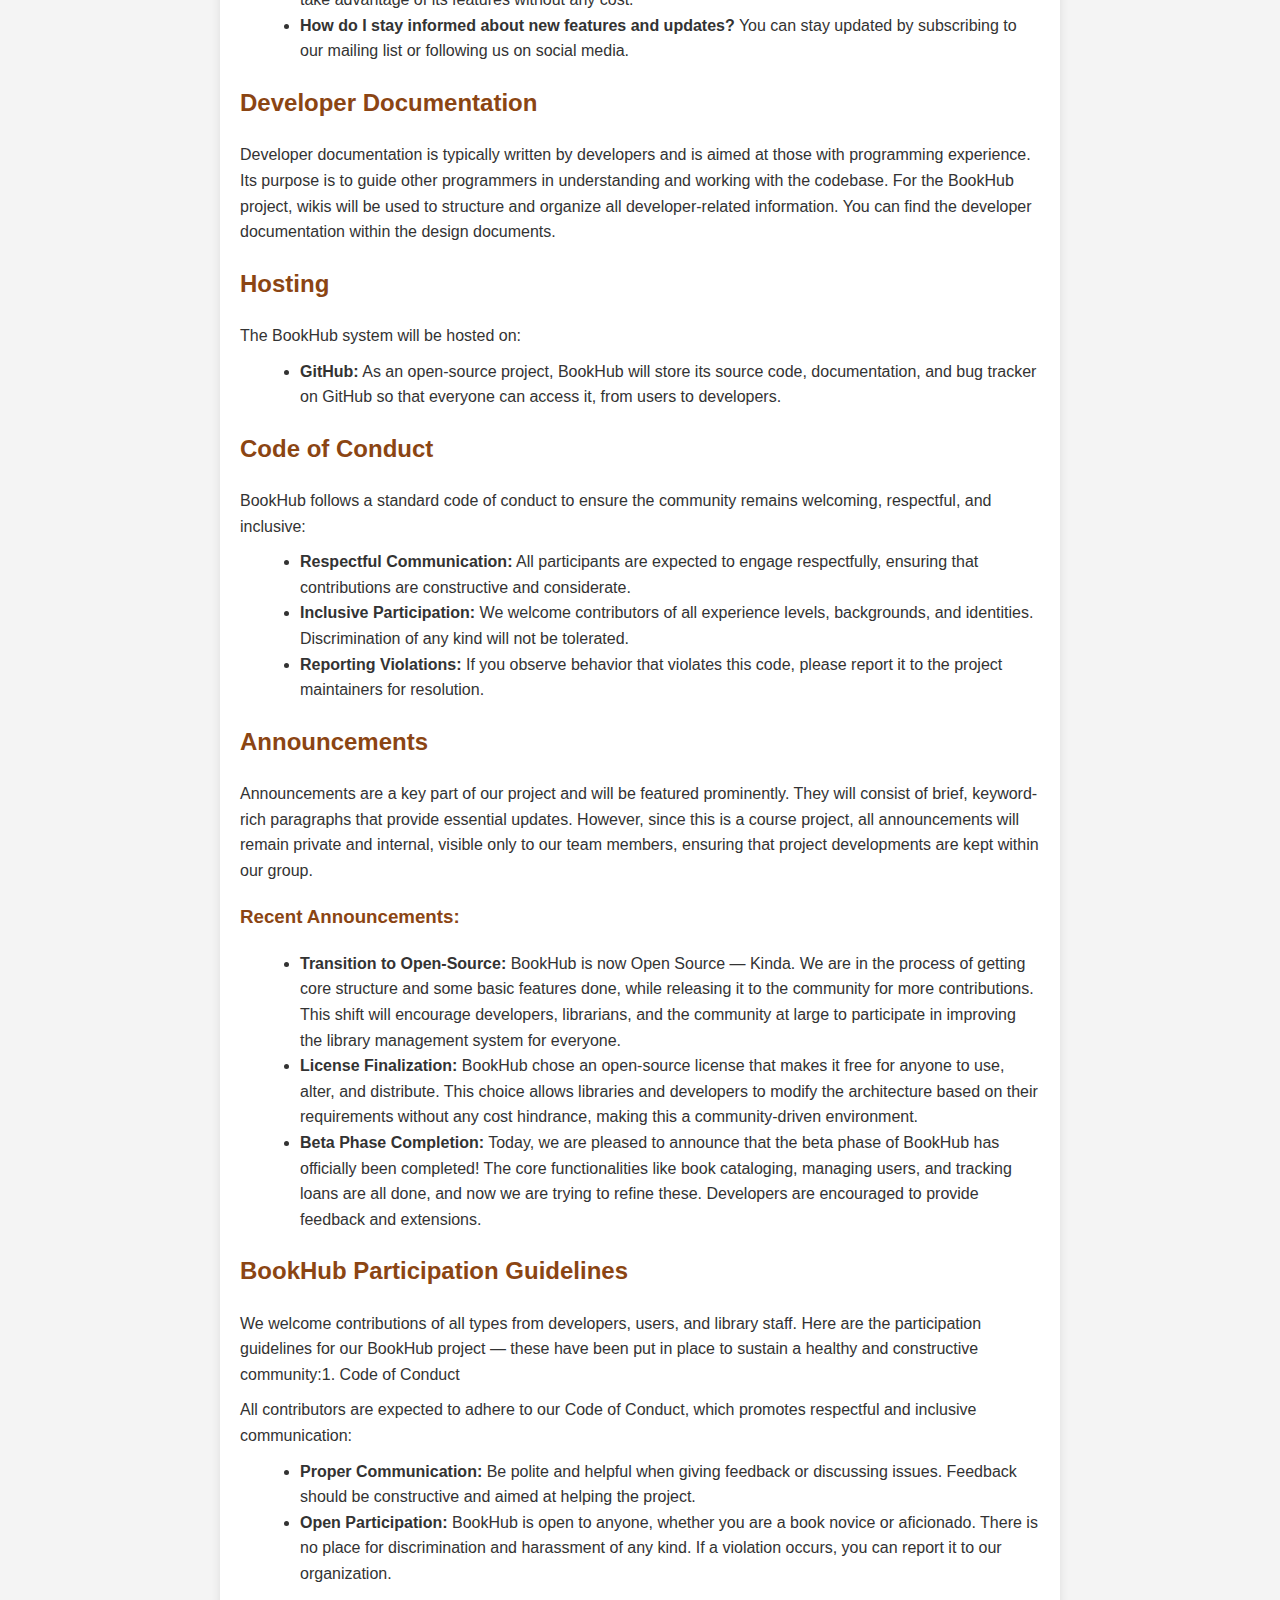
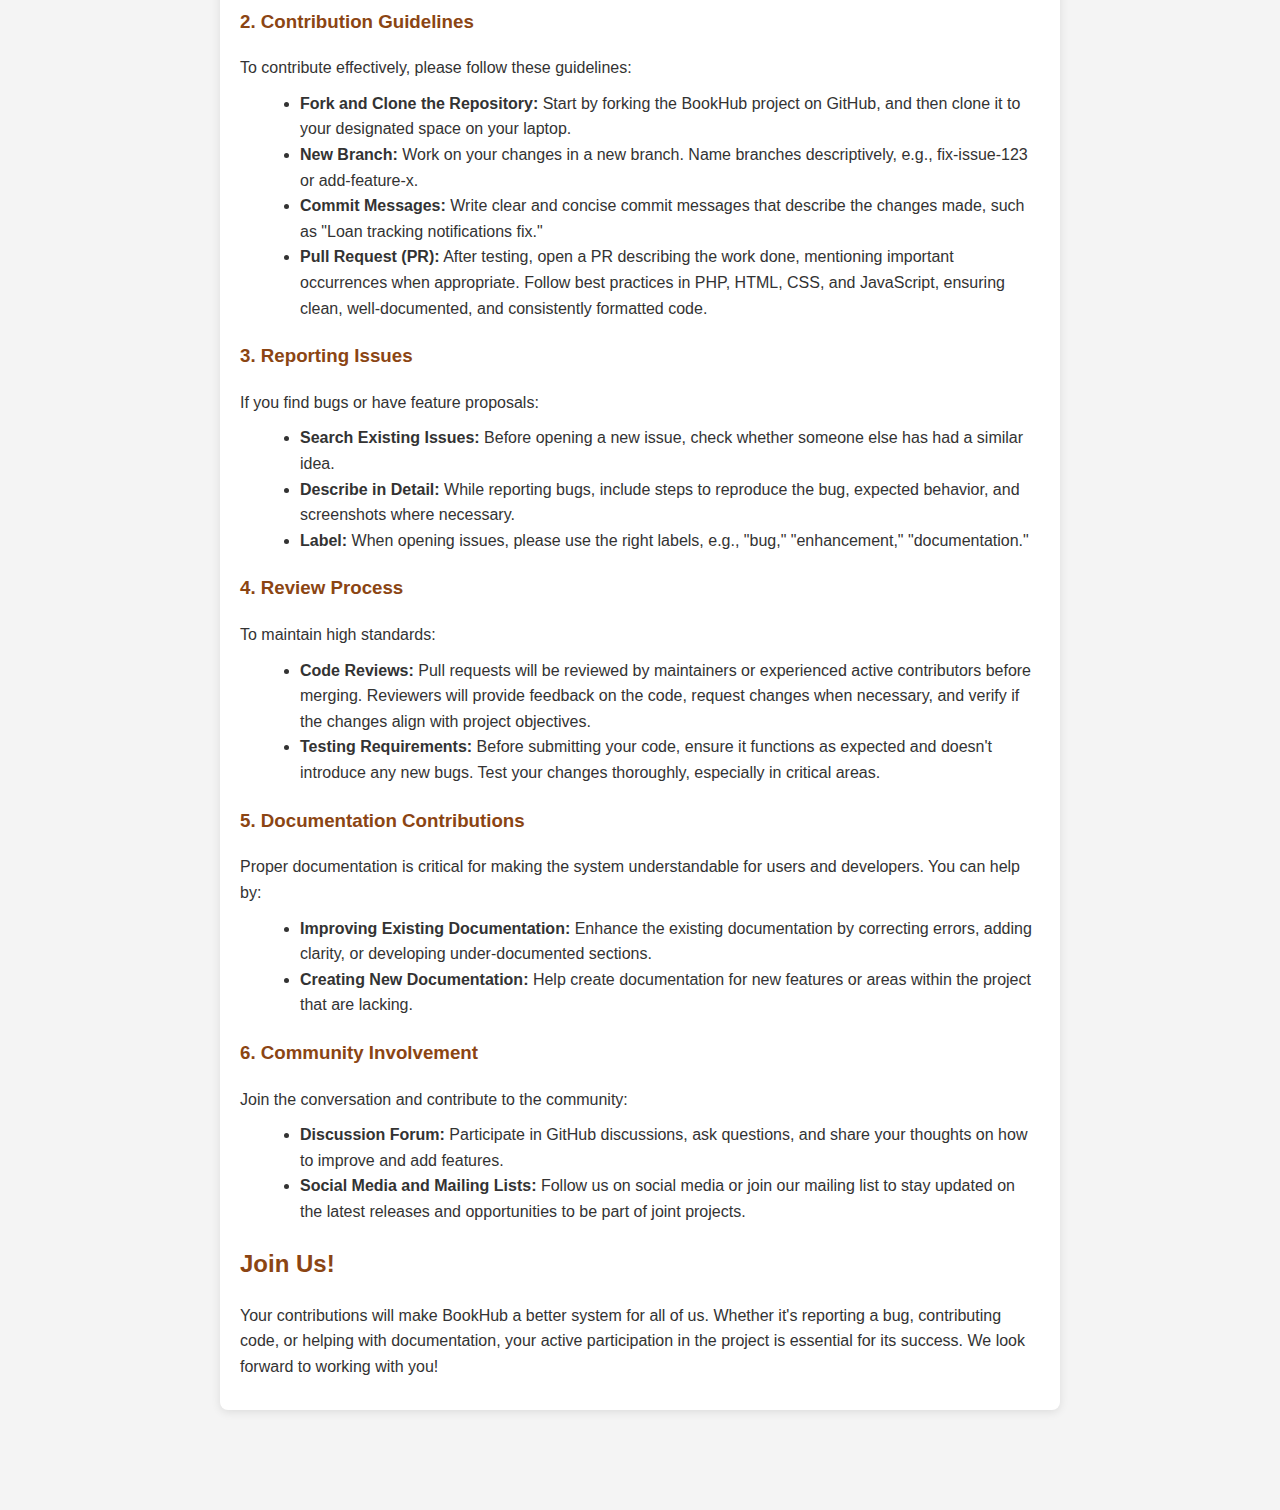
==== commit 720d7001: "Adding develporesthe access to github page, discuusion forum, and mailing list. + Give users access " ====
--- a/About-us.html
+++ b/About-us.html
@@ -145,23 +145,22 @@
 
     <nav style="background-color: #8B4513; color: white;">
         
-        <a href="index.html">Home</a>
+        <a href="index.html" >Home</a>
         <div class="dropdown">
             <button style="background-color: transparent; border: none;  font-weight: bold; color: white; font-size: 19px; padding: 10px 20px; cursor: pointer;">DOWNLOAD</button>
 
             <div class="dropdown-content">
-                <a href="#">Download for Windows</a>
-                <a href="#">Download for Mac</a>
-                <a href="#">Download for Linux</a>
+                <a href="https://github.com/AnwarAlshm/BookHub/raw/refs/heads/master/SourceCode.zip" download="BookHub.zip">Download for Windows</a>
+                <a href="https://github.com/AnwarAlshm/BookHub/raw/refs/heads/master/SourceCode.zip" download="BookHub.zip">Download for Mac</a>
+                <a href="https://github.com/AnwarAlshm/BookHub/raw/refs/heads/master/SourceCode.zip" download="BookHub.zip">Download for Linux</a>
             </div>
         </div>    
-        <a href="Discover.html">DISCOVER</a>
+        <a href="Discover.html" >DISCOVER</a>
+        <a href="community-hub.html">CONTRIBUTE<a>
         <a href="Get-Help.html">GET HELP</a>
-        <a href="improve -it.html" >IMPROVE IT</a>
         <a href="About-us.html" style="color: burlywood">ABOUT US</a>
+        <a href="User-Driven Development.html">USER-DRIVEN DEVOLOPMENT</a>
         <a href="Donate.html">DONATE</a>
-        <a href="community-hub.html">COMMUNITY HUB</a>
-        <a href="User-Driven Development.html">USER-DRIVEN DEVOLOPMENT</a>
     </nav>
 
     <main>
@@ -171,20 +170,6 @@
             <p>BookHub is an open-source project aimed at simplifying library operations and improving user satisfaction. Our system provides a complete structure that enables users to utilize all features regarding library management in one place. It offers a range of services such as borrowing and returning books, managing user accounts, and searching for titles online. Moreover, the system aids librarians in monitoring stock, handling late items, and creating reports, consequently enhancing the overall effectiveness of library functions.</p>
         </section>
 
-        <section id="look-around-first">
-            <h2>Look Around First</h2>
-            <p>We have reviewed a range of projects similar to our own, but our main focus is on enhancing the functionality of our project by addressing the missing features in other projects and making it the most efficient, effective, and useful project.</p>
-        </section>
-
-        <section id="start-from-what-you-have">
-            <h2>Start From What You Have</h2>
-            <p>The BookHub system is set to become an open-source and free platform, based on the contributors of the original Library Management System developed for the course ITSE305 (Software Engineering Project Management). Now that the system has been substantially constructed, it is time to transition to an "open source software" platform and define the appropriate license. Key enhancements will focus on features such as book cataloging, user management, and loan tracking, prioritizing improving user experience and customer service.</p>
-        </section>
-
-        <section id="choose-a-good-name">
-            <h2>Choose a Good Name</h2>
-            <p>Choosing a name for the project was simple, but it had to be easy to remember and read, and it should explain its purpose. Our group members determined that everyone give a name that they believe will help the project, and the one that everyone agrees on will be our project name. Among the suggestions like 'BookStore', 'OpenBook', and 'BookLine', BookHub was the most agreed upon name that is unique and easy to remember.</p>
-        </section>
 
         <section id="state-that-the-project-is-free">
             <h2>State That the Project is Free</h2>
@@ -231,6 +216,7 @@
 
         <section id="version-control-and-bug-tracker">
             <h2>Version Control and Bug Tracker Access</h2>
+            <p> <a href="https://github.com/AnwarAlshm/BookHub" target="_blank">BookHub GitHub page:</a></p>
             <p>Version control and bug tracking are critical tools for the BookHub project. They are useful for:</p>
             <ul>
                 <li>Developers and users: To obtain the most recent source code and make modifications or improvements.</li>
@@ -244,7 +230,6 @@
             <p>BookHub encourages active communication among developers, users, and contributors through multiple platforms:</p>
             <ul>
                 <li><strong>GitHub Issues and Discussions:</strong> A primary communication channel for reporting bugs, requesting features, and general discussions about the project's development.</li>
-                <li><strong>Social Media:</strong> BookHub maintains a presence on Instagram to share updates, community contributions, and new releases.</li>
                 <li><strong>Mailing List:</strong> Google Groups will manage a mailing list for broader announcements, updates, and user submissions (questions, comments, or other feedback).</li>
             </ul>
         </section>
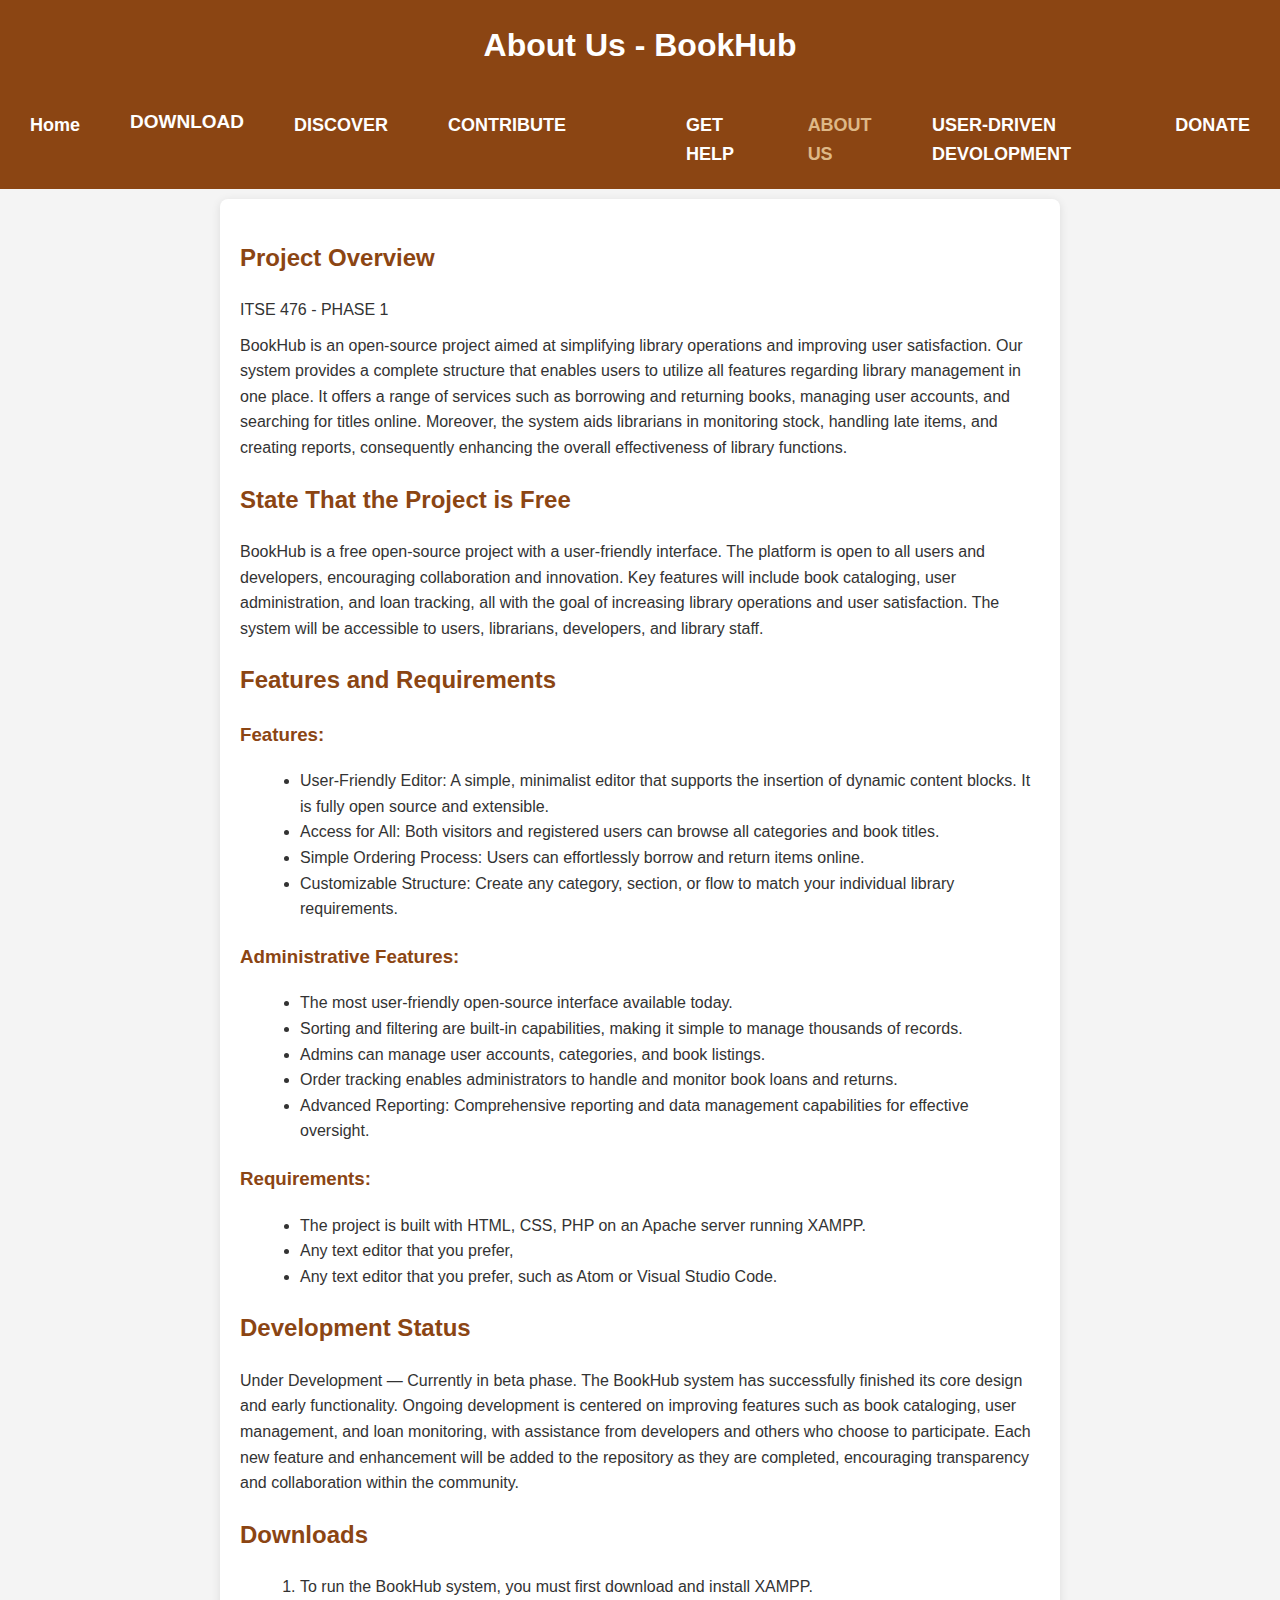
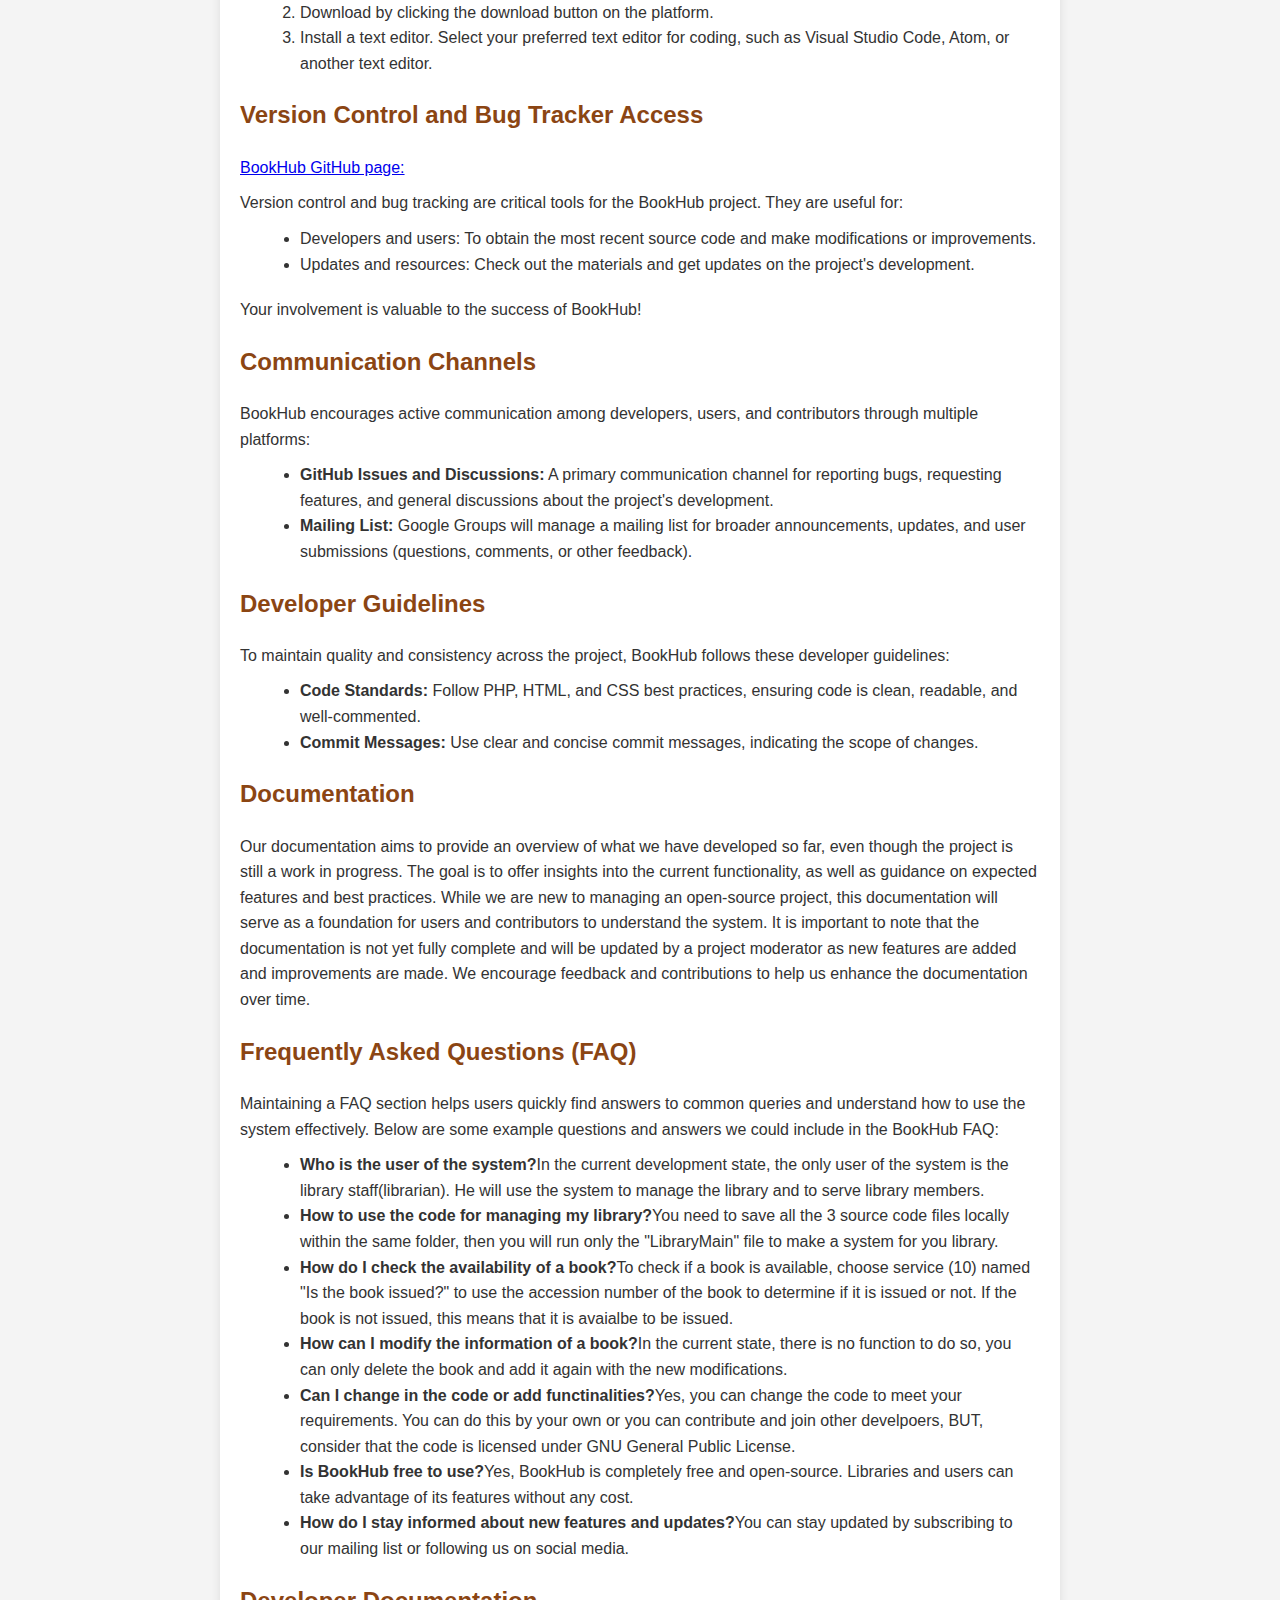
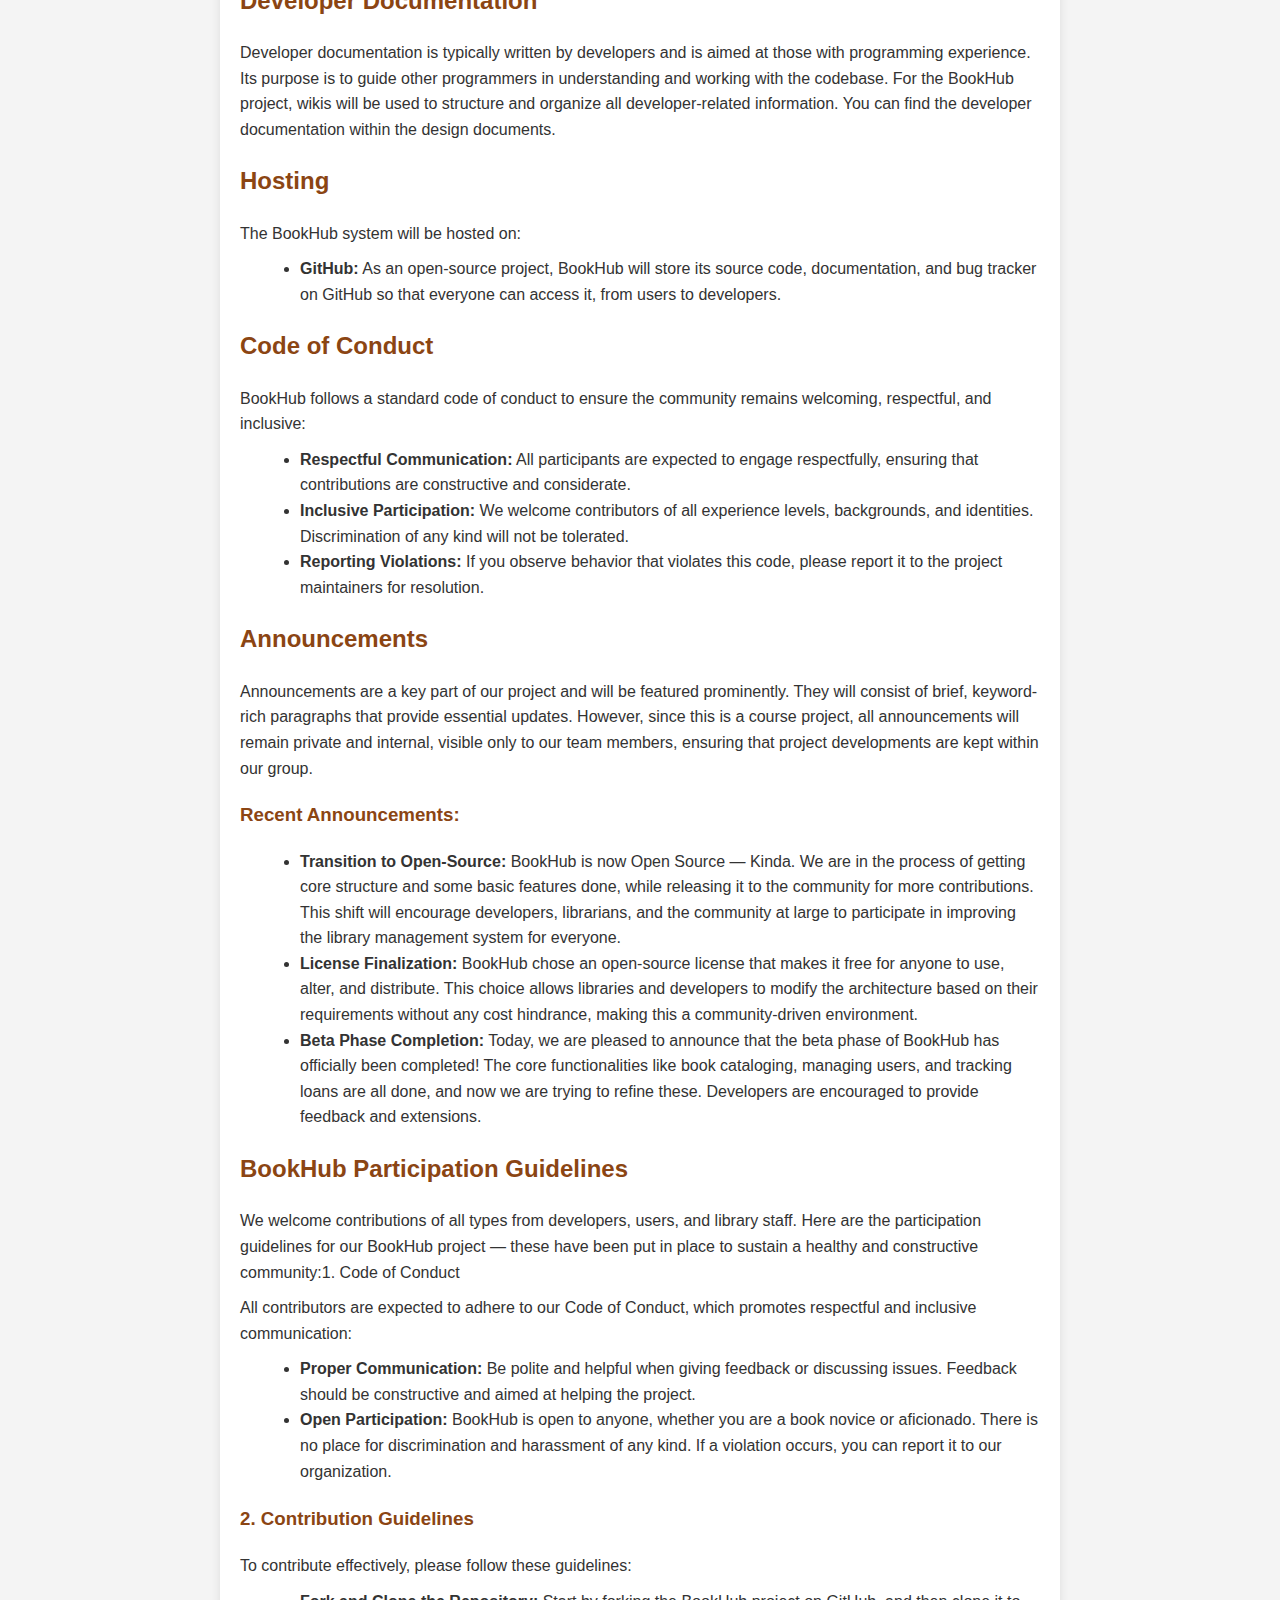
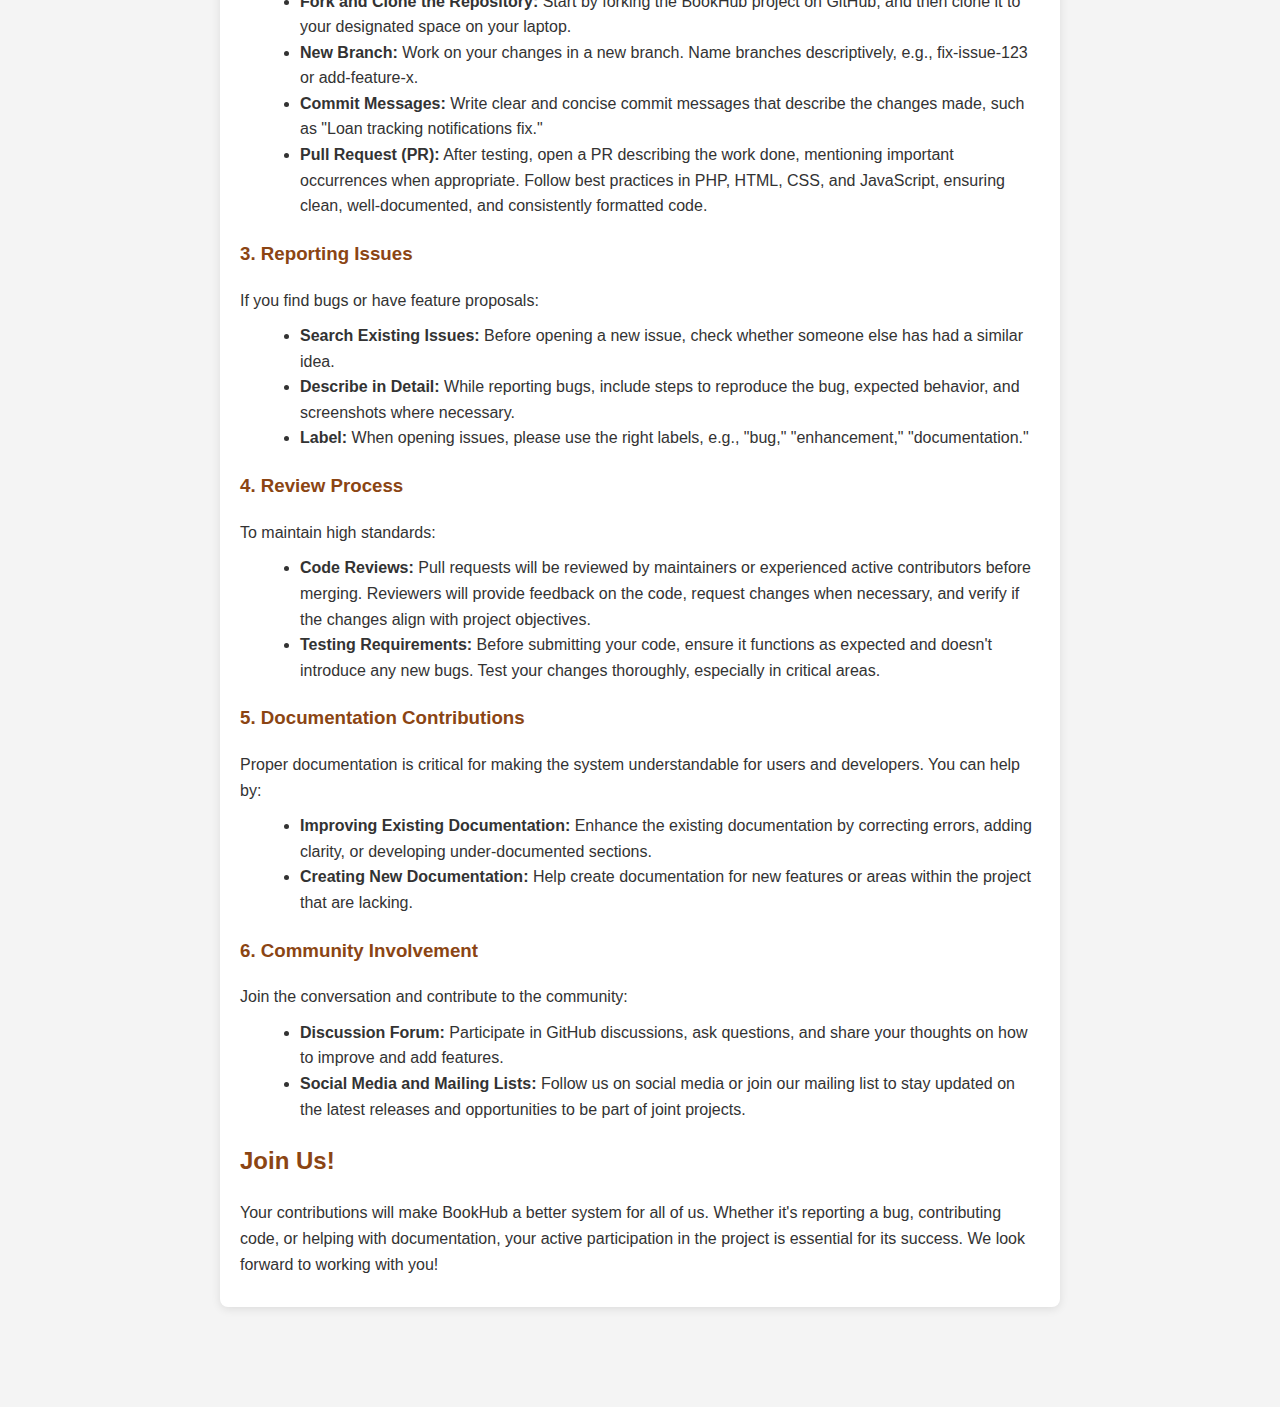
==== commit bf28aff4: "FAQ modification" ====
--- a/About-us.html
+++ b/About-us.html
@@ -252,13 +252,13 @@
             <h2>Frequently Asked Questions (FAQ)</h2>
             <p>Maintaining a FAQ section helps users quickly find answers to common queries and understand how to use the system effectively. Below are some example questions and answers we could include in the BookHub FAQ:</p>
             <ul>
-                <li><strong>How do I borrow or return a book?</strong> To borrow or return a book, simply log in to your account, search for the book you want, and follow the instructions to complete the process. For returning, visit the "My Loans" section and follow the return procedure.</li>
-                <li><strong>Why do I need to provide my email address when signing up?</strong> Your email is required for account confirmation and notifications regarding book loans, returns, and due dates. This helps ensure smooth communication between users and the library.</li>
-                <li><strong>How do I check the availability of a book?</strong> To check if a book is available, use the                <li><strong>How do I check the availability of a book?</strong> To check if a book is available, use the search function on the platform and look for the availability status displayed next to the title. If the book is currently borrowed, you can reserve it for when it becomes available.</li>
-                <li><strong>Can I extend my loan if I need the book for longer?</strong> Yes, you can extend your loan period if the book is not requested by another user. Go to your account, find the book in your "My Loans" section, and select the option to renew it.</li>
-                <li><strong>How can I report an issue or request support?</strong> If you encounter any issues or need assistance, you can report them through the "Help & Support" section on the platform or by contacting our support team via email.</li>
-                <li><strong>Is BookHub free to use?</strong> Yes, BookHub is completely free and open-source. Libraries and users can take advantage of its features without any cost.</li>
-                <li><strong>How do I stay informed about new features and updates?</strong> You can stay updated by subscribing to our mailing list or following us on social media.</li>
+                <li><strong>Who is the user of the system?</strong>In the current development state, the only user of the system is the library staff(librarian). He will use the system to manage the library and to serve library members.</li>
+                <li><strong>How to use the code for managing my library?</strong>You need to save all the 3 source code files locally within the same folder, then you will run only the "LibraryMain" file to make a system for you library.</li>
+                <li><strong>How do I check the availability of a book?</strong>To check if a book is available, choose service (10) named "Is the book issued?" to use the accession number of the book to determine if it is issued or not. If the book is not issued, this means that it is avaialbe to be issued.</li>
+                <li><strong>How can I modify the information of a book?</strong>In the current state, there is no function to do so, you can only delete the book and add it again with the new modifications.</li>
+                <li><strong>Can I change in the code or add functinalities?</strong>Yes, you can change the code to meet your requirements. You can do this by your own or you can contribute and join other develpoers, BUT, consider that the code is licensed under GNU General Public License.</li>
+                <li><strong>Is BookHub free to use?</strong>Yes, BookHub is completely free and open-source. Libraries and users can take advantage of its features without any cost.</li>
+                <li><strong>How do I stay informed about new features and updates?</strong>You can stay updated by subscribing to our mailing list or following us on social media. </li>
             </ul>
         </section>
 
